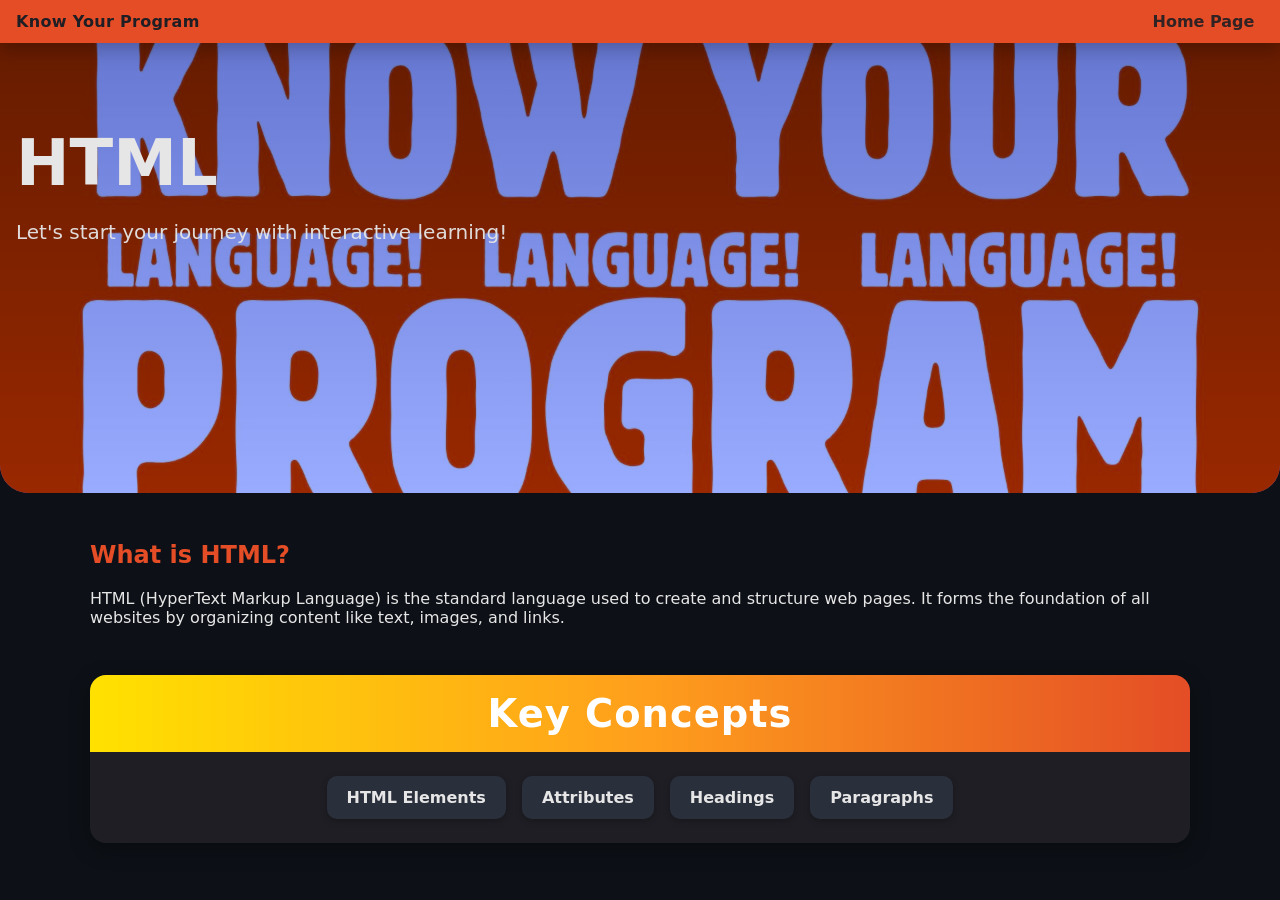
==== HTML_Lessons/html_lesson.html @ 04d82153 "Add files via upload" ====
<!doctype html>
<html lang="en">
<head>
  <meta charset="UTF-8">
  <meta name="viewport" content="width=device-width, initial-scale=1">
  <link rel="icon" type="image/x-icon" href="/static/favicon.ico">
  <link rel="stylesheet" href="html_design.css">
  <title>HTML</title>
</head>
<body>
    <div class="topbar">
  <div class="brand">Know Your Program</div>
    <nav class="nav">
      <a href="../Main_Page/Home.html">Home Page</a>
     </nav>
  </div>

    <header class="hero">
    <img src="/head-images/Londrina Shadow html.jpg" alt="Know Your Program banner art with blue tones" />
    <div class="hero-inner">
      <h1>HTML</h1>
      <p>Let's start your journey with interactive learning!</p>
    </div>
  </header>

  <main class="wrap">
    <section class="section">
      <h2>What is HTML?</h2>
      <p>HTML (HyperText Markup Language) is the standard language used to create and structure web pages. 
        It forms the foundation of all websites by organizing content like text, images, and links.</p>
    </section>

<div class="concept-box">
    <section class="title-head">
      <h3>Key Concepts</h3>
      <nav class="concept-nav">
        <ul class="concept-nav-list">
          <li>
            <a href="#" data-popover="element-pop">HTML Elements</a>
            <div id="element-pop" class="popover">
              Basic building blocks of HTML, such as `<p>`, `<h1>`, `<div>`.
            </div>
          </li>
          <li>
            <a href="#" data-popover="attr-pop">Attributes</a>
            <div id="attr-pop" class="popover">
              Extra information added to elements, like `class`, `id`, or `src`.
            </div>
          </li>
          <li>
            <a href="#" data-popover="head-pop">Headings</a>
            <div id="head-pop" class="popover">
              Used to define titles, ranging from `<h1>` (largest) to `<h6>` (smallest).
            </div>
          </li>
          <li>
            <a href="#" data-popover="para-pop">Paragraphs</a>
            <div id="para-pop" class="popover">
              Used for blocks of text, created with the `<p>` tag.
            </div>
          </li>
        </ul>
      </nav>
    </section>
  </div>

  </main>
  <script src="html_script.js"></script>
</body>
</html>
---- HTML_Lessons/html_design.css ----
:root {
  --brand: #4567FF;
  --brand-600: #314EE2;
  --brand-700: #263EC0;
  --ink: #E6E6E6;        /* light text for dark bg */
  --paper: #1E1E24;      /* form container bg */
  --soft: #2A2F3C;       /* input bg */
  --brand-html: #E44D26; /* orange accent */
}

html, body {height: 100%;}
body {
  margin: 0;
  font-family: "Poppins", system-ui, -apple-system, Segoe UI, Roboto, Arial, sans-serif;
  color: var(--ink);
  background: #0d1117; /* dark global bg */
}

/* Topbar */
.topbar {
  display: flex;
  align-items: center;
  justify-content: space-between;
  gap: 1rem;
  padding: 0.75rem 1rem;
  background: var(--brand-html); /* orange */
  color: var(--paper);
  position: sticky;
  top: 0;
  z-index: 10;
  box-shadow: 0 6px 20px rgba(0,0,0,.25);
}
.header-wrapper { position: relative; }
.brand { font-weight: 800; letter-spacing: .3px; }
.nav a {
  color: var(--paper);
  text-decoration: none;
  font-weight: 600;
  opacity: .9;
  padding: .4rem .6rem;
  border-radius: 10px;
}
.nav a:hover { background: rgba(255,255,255,.18); }

/* Hero */
header.hero {
  position: relative;
  isolation: isolate;
  min-height: 50dvh;
  display: grid;
  overflow: hidden;
  border-bottom-left-radius: 28px;
  border-bottom-right-radius: 28px;
}
header.hero > img {
  position: absolute;
  inset: 0;
  width: 100%;
  height: 100%;
  object-fit: cover;
  filter: saturate(150%) contrast(105%);
  z-index: -2;
}
header.hero::after {
  content: "";
  position: absolute;
  inset: 0;
  z-index: -1;
  background: linear-gradient(180deg, rgba(38,62,192,.70), rgba(69,103,255,.55));
  mix-blend-mode: multiply;
}
.hero-inner {
  color: var(--ink);
  padding: 5rem 1rem;
  max-width: 1100px;
}
.hero h1 {
  font-size: clamp(2.2rem, 5.2vw, 4rem);
  margin: .2rem 0 .6rem;
}
.hero p {
  font-size: clamp(1rem, 2.3vw, 1.25rem);
  opacity: .95;
}

/* Layout */
.wrap {
  max-width: 1100px;
  margin: 3rem auto;
  padding: 0 1rem;
}
.section { margin-bottom: 3rem; }
h2 { color: var(--brand-html); }

/* Concept Box */
.concept-box {
  max-width: 1100px;
  margin: 2.5rem auto;
  border-radius: 16px;
  overflow: hidden;
  background: var(--paper); /* dark box */
  box-shadow: 0 6px 20px rgba(0, 0, 0, 0.35);
}

/* Title */
.concept-box h3 {
  font-size: clamp(1.8rem, 3vw, 2.5rem);
  margin: 0;
  padding: 1rem;
  text-align: center;
  font-weight: 700;
  color: #fff;
  background: linear-gradient(90deg, #ffe100, #ff9f1c, var(--brand-html));
  letter-spacing: 1px;
}

/* Concept nav */
.concept-nav-list {
  list-style: none;
  margin: 0;
  padding: 1.5rem;
  display: flex;
  flex-wrap: wrap;
  justify-content: center;
  gap: 1rem;
  position: relative;
}

.concept-nav-list a {
  display: flex;
  align-items: center;
  gap: 0.5rem;
  font-weight: 600;
  text-decoration: none;
  color: var(--ink);
  padding: 0.75rem 1.25rem;
  border-radius: 10px;
  background: var(--soft);
  box-shadow: 0 2px 6px rgba(0,0,0,0.25);
  transition: background 0.25s ease, transform 0.2s ease, color 0.25s ease;
  font-size: 1rem;
  position: relative;
}
.concept-nav-list a:hover {
  background: var(--brand-html);
  color: #fff;
  transform: translateY(-3px);
}

/* Responsive: Stack on smaller devices */
@media (max-width: 600px) {
  .concept-nav-list {
    flex-direction: column;
    align-items: stretch;
  }
  .concept-nav-list a {
    justify-content: center;
    font-size: 1.05rem;
  }
}

/* Popover Base */
.popover {
  position: absolute;
  background: var(--paper);
  color: var(--ink);
  border-radius: 10px;
  box-shadow: 0 6px 20px rgba(0,0,0,0.45);
  padding: 1rem;
  font-size: 0.95rem;
  max-width: 250px;
  display: none;
  z-index: 100;
  animation: fadeIn 0.2s ease;
}
.popover::after {
  content: "";
  position: absolute;
  top: -8px;
  left: 20px;
  border-width: 8px;
  border-style: solid;
  border-color: transparent transparent var(--paper) transparent;
}

/* Fade animation */
@keyframes fadeIn {
  from {opacity: 0; transform: translateY(-5px);}
  to {opacity: 1; transform: translateY(0);}
}
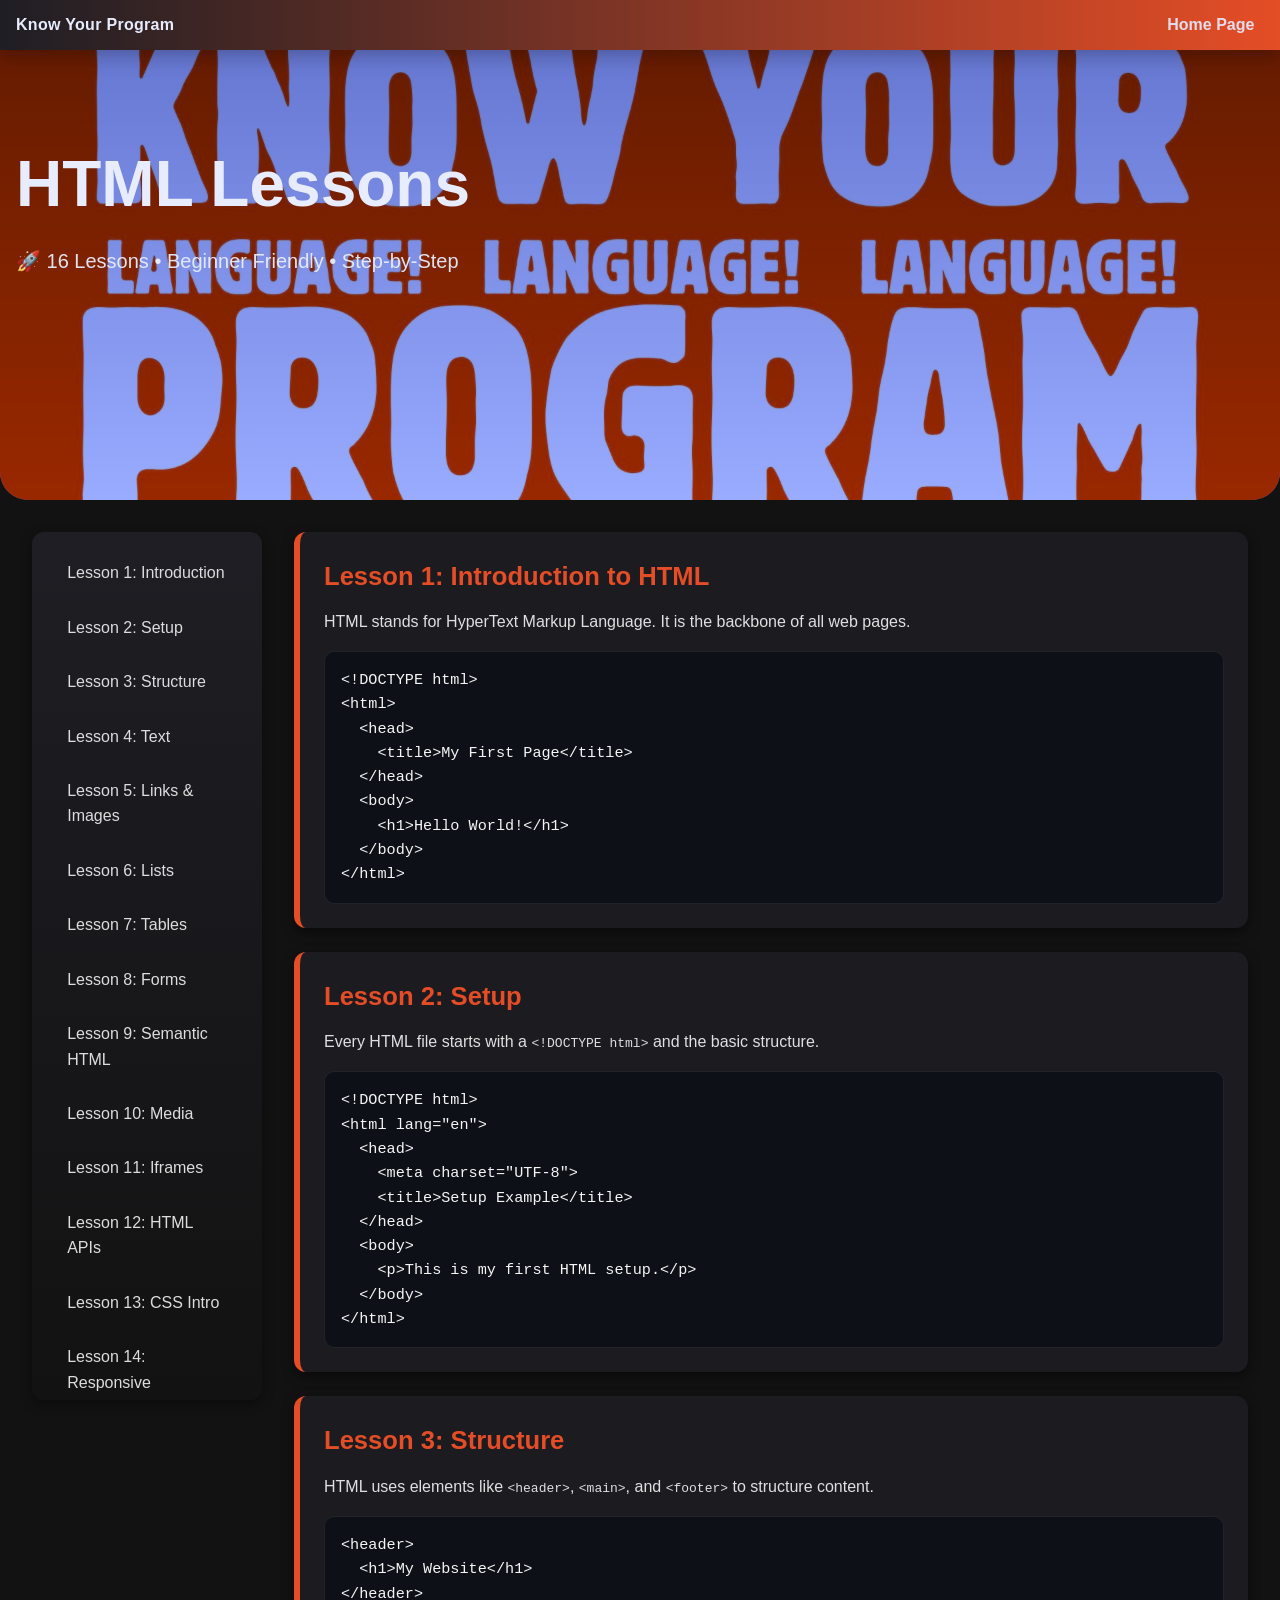
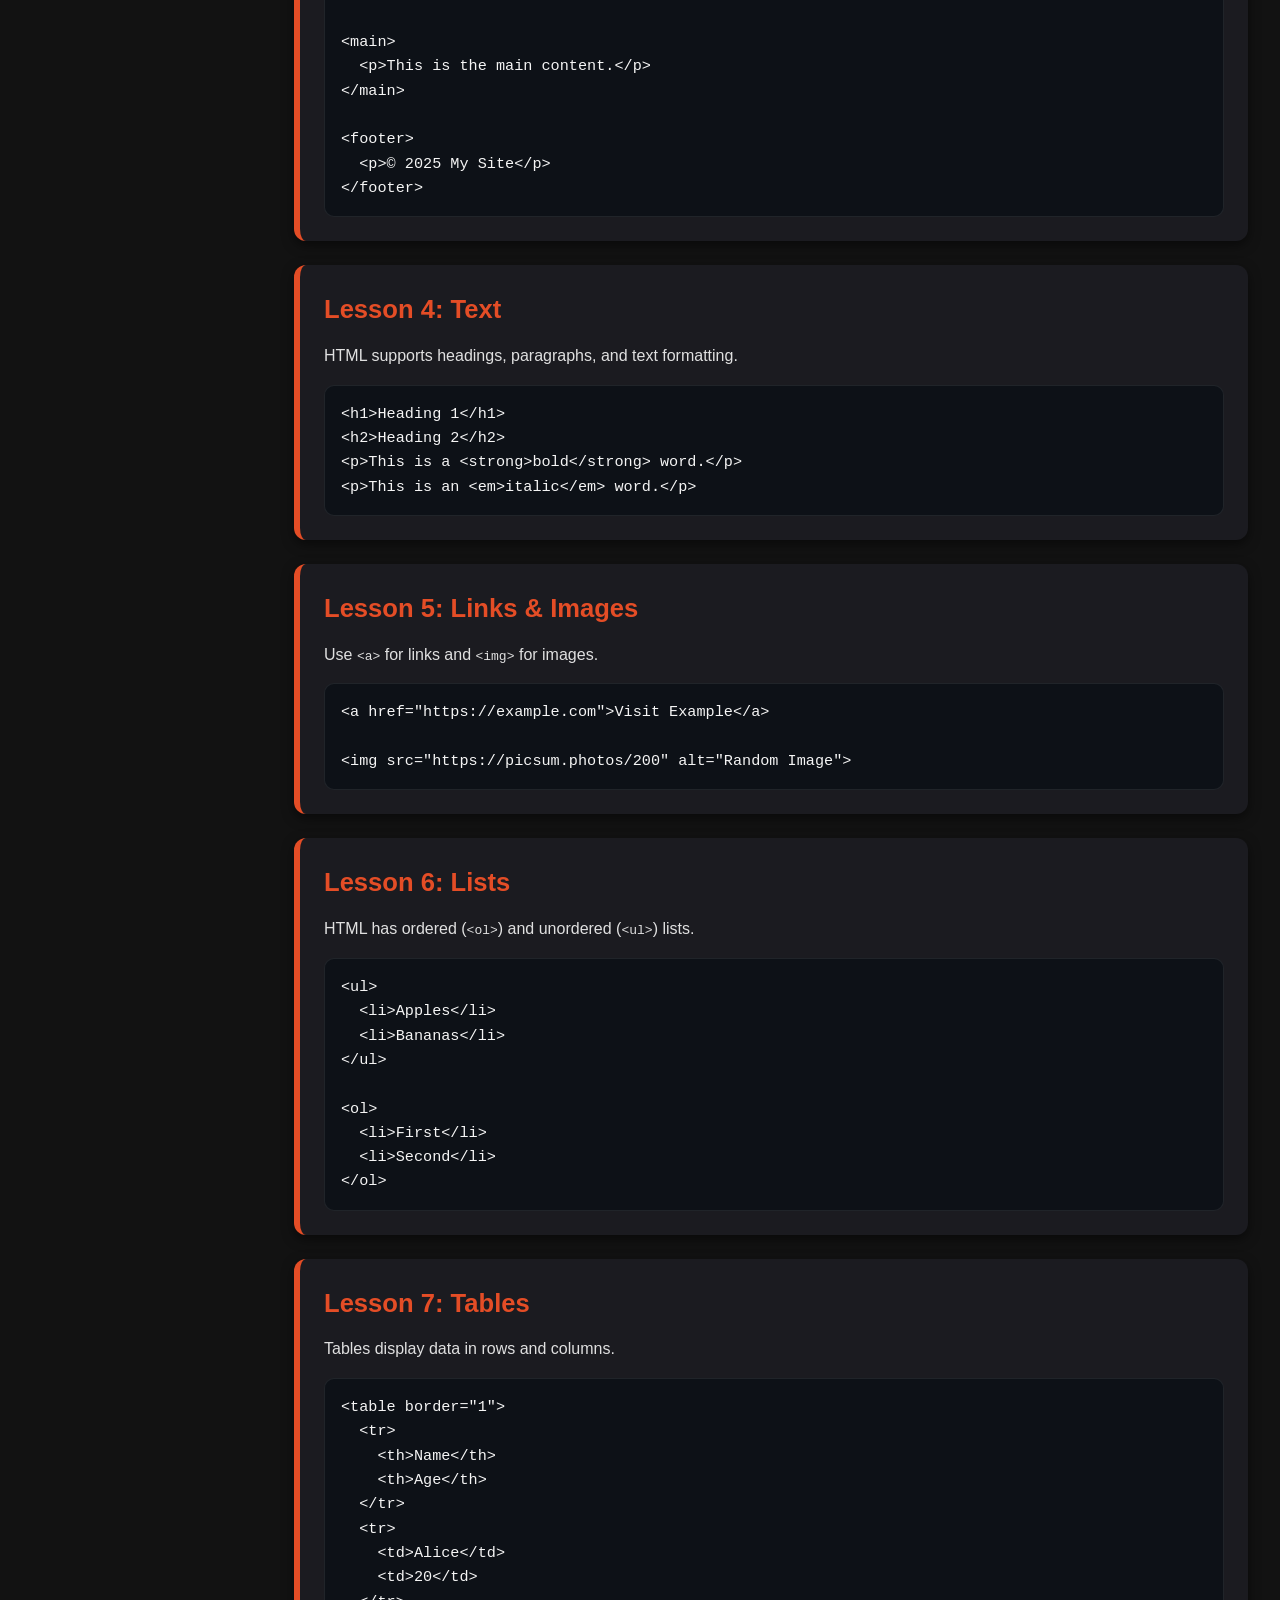
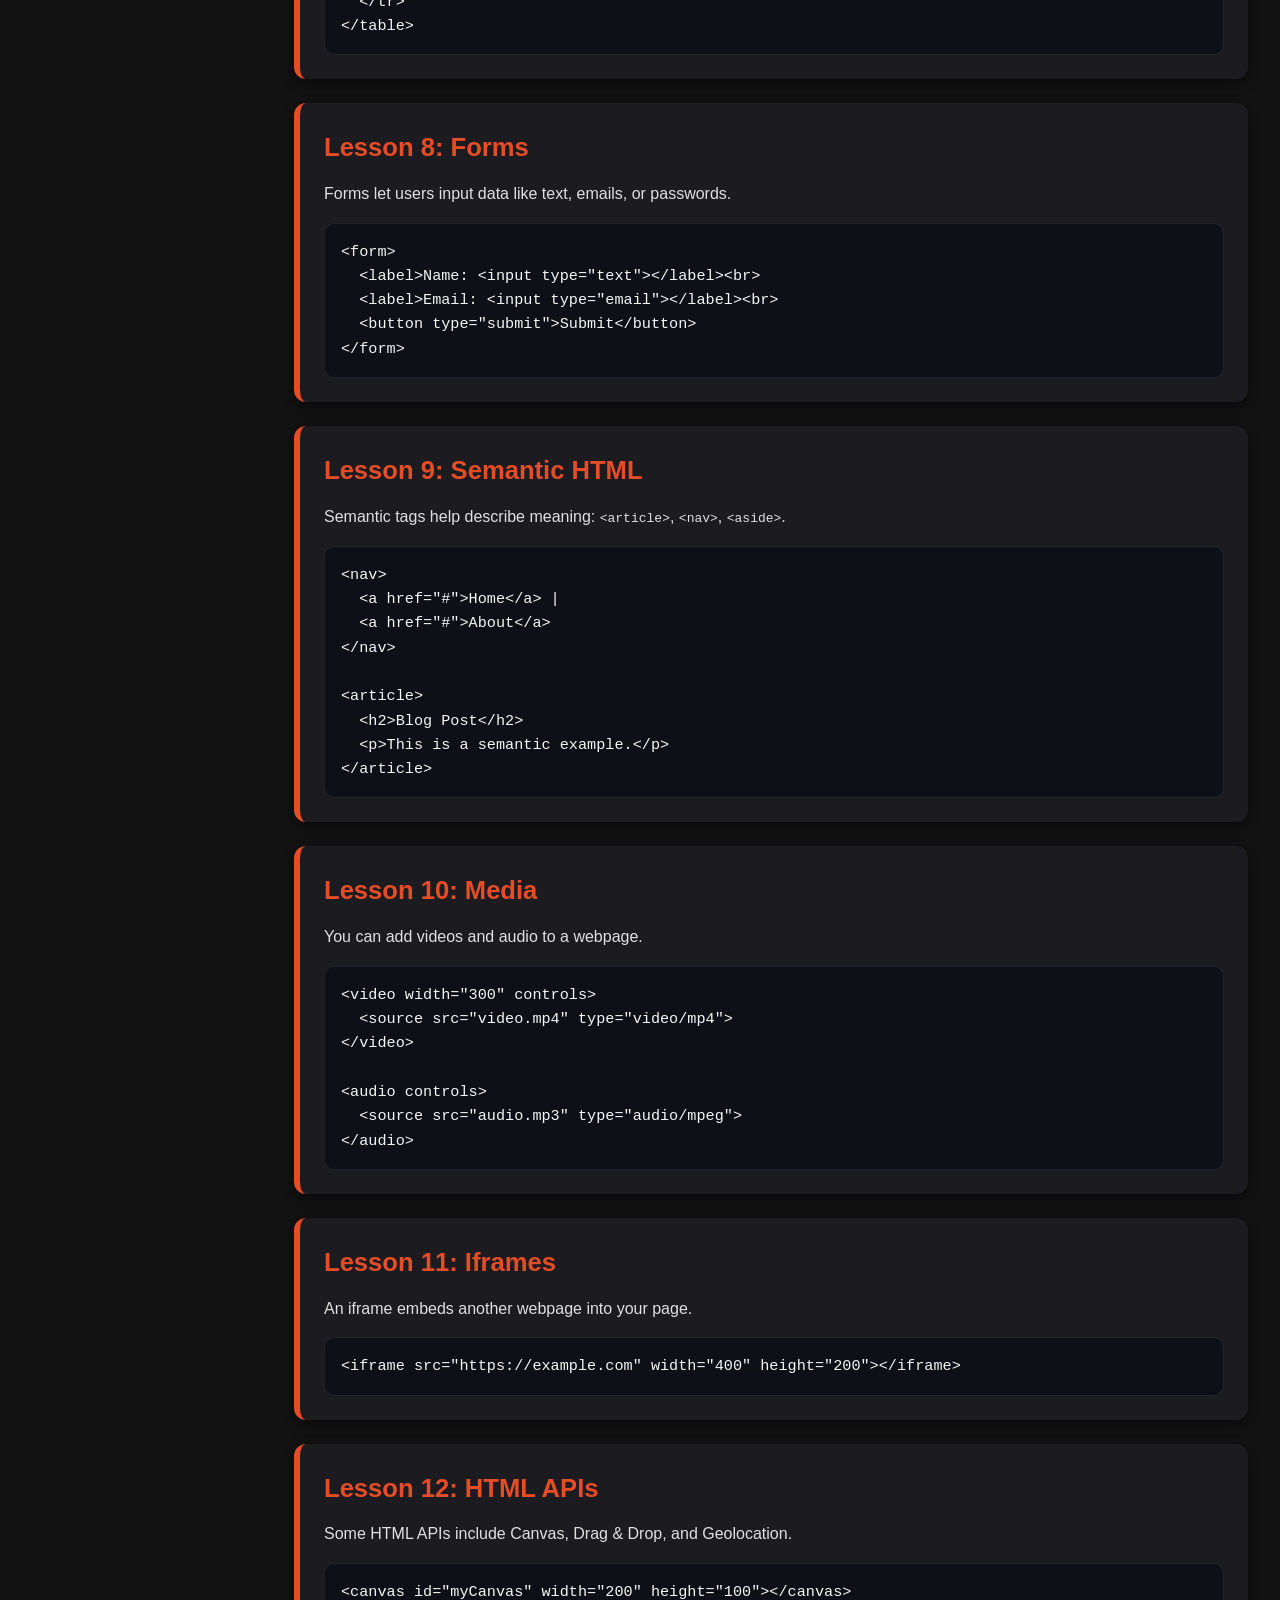
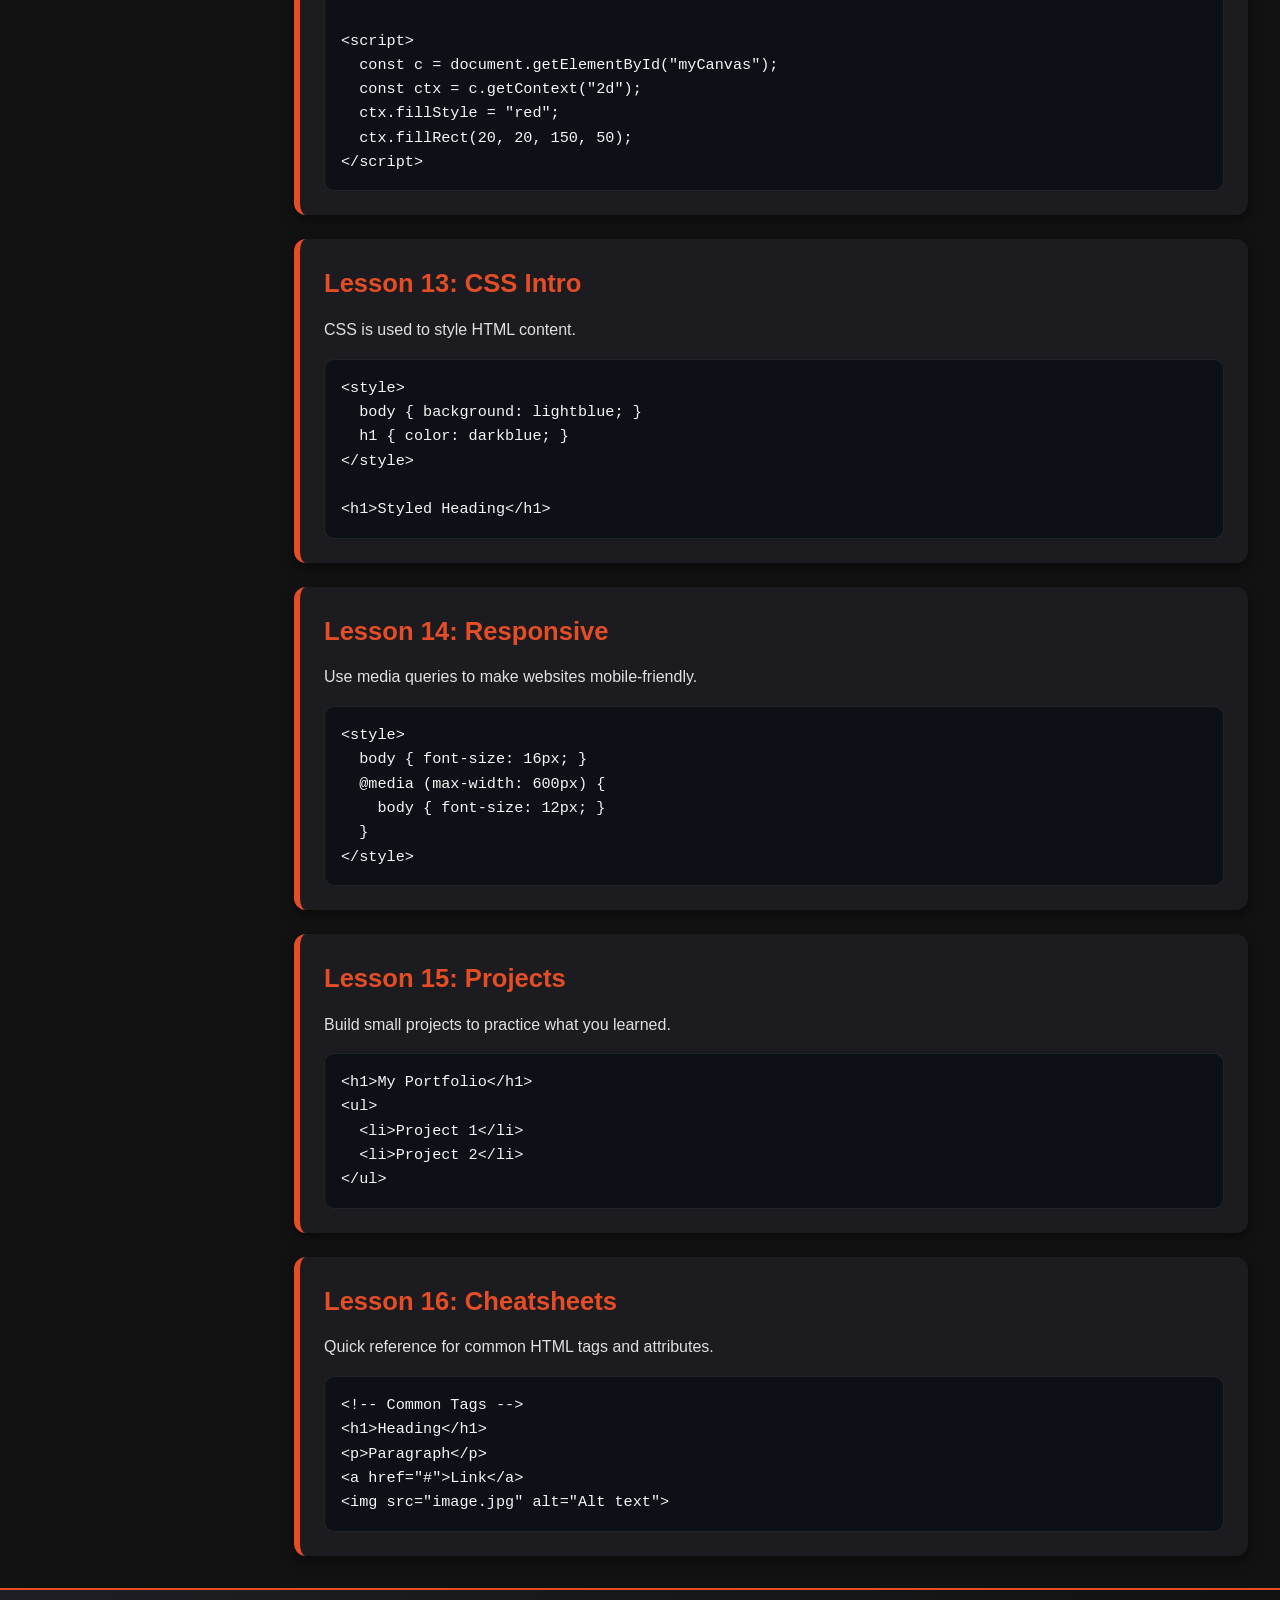
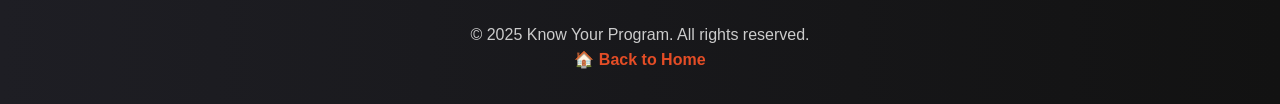
==== commit 7f8dc310: "Add files via upload" ====
--- a/HTML_Lessons/html_lesson.html
+++ b/HTML_Lessons/html_lesson.html
@@ -1,70 +1,291 @@
-<!doctype html>
+<!DOCTYPE html>
 <html lang="en">
 <head>
   <meta charset="UTF-8">
-  <meta name="viewport" content="width=device-width, initial-scale=1">
-  <link rel="icon" type="image/x-icon" href="/static/favicon.ico">
+  <meta name="viewport" content="width=device-width, initial-scale=1.0">
+  <title>HTML Lessons</title>
   <link rel="stylesheet" href="html_design.css">
-  <title>HTML</title>
 </head>
 <body>
-    <div class="topbar">
+
+  <!-- Topbar -->
+<div class="topbar">
   <div class="brand">Know Your Program</div>
-    <nav class="nav">
-      <a href="../Main_Page/Home.html">Home Page</a>
-     </nav>
+  <nav class="nav">
+    <a href="../Main_Page/Home.html">Home Page</a>
+  </nav>
+</div>
+
+<!-- Hero Section -->
+<header class="hero">
+  <img src="/head-images/Londrina Shadow html.jpg" alt="Know Your Program banner art" />
+  <div class="hero-inner">
+    <h1>HTML Lessons</h1>
+    <p>🚀 16 Lessons • Beginner Friendly • Step-by-Step</p>
   </div>
-
-    <header class="hero">
-    <img src="/head-images/Londrina Shadow html.jpg" alt="Know Your Program banner art with blue tones" />
-    <div class="hero-inner">
-      <h1>HTML</h1>
-      <p>Let's start your journey with interactive learning!</p>
-    </div>
-  </header>
-
-  <main class="wrap">
-    <section class="section">
-      <h2>What is HTML?</h2>
-      <p>HTML (HyperText Markup Language) is the standard language used to create and structure web pages. 
-        It forms the foundation of all websites by organizing content like text, images, and links.</p>
-    </section>
-
-<div class="concept-box">
-    <section class="title-head">
-      <h3>Key Concepts</h3>
-      <nav class="concept-nav">
-        <ul class="concept-nav-list">
-          <li>
-            <a href="#" data-popover="element-pop">HTML Elements</a>
-            <div id="element-pop" class="popover">
-              Basic building blocks of HTML, such as `<p>`, `<h1>`, `<div>`.
-            </div>
-          </li>
-          <li>
-            <a href="#" data-popover="attr-pop">Attributes</a>
-            <div id="attr-pop" class="popover">
-              Extra information added to elements, like `class`, `id`, or `src`.
-            </div>
-          </li>
-          <li>
-            <a href="#" data-popover="head-pop">Headings</a>
-            <div id="head-pop" class="popover">
-              Used to define titles, ranging from `<h1>` (largest) to `<h6>` (smallest).
-            </div>
-          </li>
-          <li>
-            <a href="#" data-popover="para-pop">Paragraphs</a>
-            <div id="para-pop" class="popover">
-              Used for blocks of text, created with the `<p>` tag.
-            </div>
-          </li>
-        </ul>
-      </nav>
-    </section>
+</header>
+
+
+  <!-- ✅ Content -->
+  <div class="container">
+    
+    <!-- Sidebar -->
+    <aside class="sidebar">
+      <ul>
+        <li><a href="#lesson1">Lesson 1: Introduction</a></li>
+        <li><a href="#lesson2">Lesson 2: Setup</a></li>
+        <li><a href="#lesson3">Lesson 3: Structure</a></li>
+        <li><a href="#lesson4">Lesson 4: Text</a></li>
+        <li><a href="#lesson5">Lesson 5: Links & Images</a></li>
+        <li><a href="#lesson6">Lesson 6: Lists</a></li>
+        <li><a href="#lesson7">Lesson 7: Tables</a></li>
+        <li><a href="#lesson8">Lesson 8: Forms</a></li>
+        <li><a href="#lesson9">Lesson 9: Semantic HTML</a></li>
+        <li><a href="#lesson10">Lesson 10: Media</a></li>
+        <li><a href="#lesson11">Lesson 11: Iframes</a></li>
+        <li><a href="#lesson12">Lesson 12: HTML APIs</a></li>
+        <li><a href="#lesson13">Lesson 13: CSS Intro</a></li>
+        <li><a href="#lesson14">Lesson 14: Responsive</a></li>
+        <li><a href="#lesson15">Lesson 15: Projects</a></li>
+        <li><a href="#lesson16">Lesson 16: Cheatsheets</a></li>
+      </ul>
+    </aside>
+
+    <!-- Lessons -->
+    <main class="lessons">
+
+      <!-- Lesson 1 -->
+      <section class="lesson" id="lesson1">
+        <h2>Lesson 1: Introduction to HTML</h2>
+        <p>HTML stands for HyperText Markup Language. It is the backbone of all web pages.</p>
+<pre><code>&lt;!DOCTYPE html&gt;
+&lt;html&gt;
+  &lt;head&gt;
+    &lt;title&gt;My First Page&lt;/title&gt;
+  &lt;/head&gt;
+  &lt;body&gt;
+    &lt;h1&gt;Hello World!&lt;/h1&gt;
+  &lt;/body&gt;
+&lt;/html&gt;
+</code></pre>
+      </section>
+
+      <!-- Lesson 2 -->
+      <section class="lesson" id="lesson2">
+        <h2>Lesson 2: Setup</h2>
+        <p>Every HTML file starts with a <code>&lt;!DOCTYPE html&gt;</code> and the basic structure.</p>
+<pre><code>&lt;!DOCTYPE html&gt;
+&lt;html lang="en"&gt;
+  &lt;head&gt;
+    &lt;meta charset="UTF-8"&gt;
+    &lt;title&gt;Setup Example&lt;/title&gt;
+  &lt;/head&gt;
+  &lt;body&gt;
+    &lt;p&gt;This is my first HTML setup.&lt;/p&gt;
+  &lt;/body&gt;
+&lt;/html&gt;
+</code></pre>
+      </section>
+
+      <!-- Lesson 3 -->
+      <section class="lesson" id="lesson3">
+        <h2>Lesson 3: Structure</h2>
+        <p>HTML uses elements like <code>&lt;header&gt;</code>, <code>&lt;main&gt;</code>, and <code>&lt;footer&gt;</code> to structure content.</p>
+<pre><code>&lt;header&gt;
+  &lt;h1&gt;My Website&lt;/h1&gt;
+&lt;/header&gt;
+
+&lt;main&gt;
+  &lt;p&gt;This is the main content.&lt;/p&gt;
+&lt;/main&gt;
+
+&lt;footer&gt;
+  &lt;p&gt;© 2025 My Site&lt;/p&gt;
+&lt;/footer&gt;
+</code></pre>
+      </section>
+
+      <!-- Lesson 4 -->
+      <section class="lesson" id="lesson4">
+        <h2>Lesson 4: Text</h2>
+        <p>HTML supports headings, paragraphs, and text formatting.</p>
+<pre><code>&lt;h1&gt;Heading 1&lt;/h1&gt;
+&lt;h2&gt;Heading 2&lt;/h2&gt;
+&lt;p&gt;This is a &lt;strong&gt;bold&lt;/strong&gt; word.&lt;/p&gt;
+&lt;p&gt;This is an &lt;em&gt;italic&lt;/em&gt; word.&lt;/p&gt;
+</code></pre>
+      </section>
+
+      <!-- Lesson 5 -->
+      <section class="lesson" id="lesson5">
+        <h2>Lesson 5: Links & Images</h2>
+        <p>Use <code>&lt;a&gt;</code> for links and <code>&lt;img&gt;</code> for images.</p>
+<pre><code>&lt;a href="https://example.com"&gt;Visit Example&lt;/a&gt;
+
+&lt;img src="https://picsum.photos/200" alt="Random Image"&gt;
+</code></pre>
+      </section>
+
+      <!-- Lesson 6 -->
+      <section class="lesson" id="lesson6">
+        <h2>Lesson 6: Lists</h2>
+        <p>HTML has ordered (<code>&lt;ol&gt;</code>) and unordered (<code>&lt;ul&gt;</code>) lists.</p>
+<pre><code>&lt;ul&gt;
+  &lt;li&gt;Apples&lt;/li&gt;
+  &lt;li&gt;Bananas&lt;/li&gt;
+&lt;/ul&gt;
+
+&lt;ol&gt;
+  &lt;li&gt;First&lt;/li&gt;
+  &lt;li&gt;Second&lt;/li&gt;
+&lt;/ol&gt;
+</code></pre>
+      </section>
+
+      <!-- Lesson 7 -->
+      <section class="lesson" id="lesson7">
+        <h2>Lesson 7: Tables</h2>
+        <p>Tables display data in rows and columns.</p>
+<pre><code>&lt;table border="1"&gt;
+  &lt;tr&gt;
+    &lt;th&gt;Name&lt;/th&gt;
+    &lt;th&gt;Age&lt;/th&gt;
+  &lt;/tr&gt;
+  &lt;tr&gt;
+    &lt;td&gt;Alice&lt;/td&gt;
+    &lt;td&gt;20&lt;/td&gt;
+  &lt;/tr&gt;
+&lt;/table&gt;
+</code></pre>
+      </section>
+
+      <!-- Lesson 8 -->
+      <section class="lesson" id="lesson8">
+        <h2>Lesson 8: Forms</h2>
+        <p>Forms let users input data like text, emails, or passwords.</p>
+<pre><code>&lt;form&gt;
+  &lt;label&gt;Name: &lt;input type="text"&gt;&lt;/label&gt;&lt;br&gt;
+  &lt;label&gt;Email: &lt;input type="email"&gt;&lt;/label&gt;&lt;br&gt;
+  &lt;button type="submit"&gt;Submit&lt;/button&gt;
+&lt;/form&gt;
+</code></pre>
+      </section>
+
+      <!-- Lesson 9 -->
+      <section class="lesson" id="lesson9">
+        <h2>Lesson 9: Semantic HTML</h2>
+        <p>Semantic tags help describe meaning: <code>&lt;article&gt;</code>, <code>&lt;nav&gt;</code>, <code>&lt;aside&gt;</code>.</p>
+<pre><code>&lt;nav&gt;
+  &lt;a href="#"&gt;Home&lt;/a&gt; |
+  &lt;a href="#"&gt;About&lt;/a&gt;
+&lt;/nav&gt;
+
+&lt;article&gt;
+  &lt;h2&gt;Blog Post&lt;/h2&gt;
+  &lt;p&gt;This is a semantic example.&lt;/p&gt;
+&lt;/article&gt;
+</code></pre>
+      </section>
+
+      <!-- Lesson 10 -->
+      <section class="lesson" id="lesson10">
+        <h2>Lesson 10: Media</h2>
+        <p>You can add videos and audio to a webpage.</p>
+<pre><code>&lt;video width="300" controls&gt;
+  &lt;source src="video.mp4" type="video/mp4"&gt;
+&lt;/video&gt;
+
+&lt;audio controls&gt;
+  &lt;source src="audio.mp3" type="audio/mpeg"&gt;
+&lt;/audio&gt;
+</code></pre>
+      </section>
+
+      <!-- Lesson 11 -->
+      <section class="lesson" id="lesson11">
+        <h2>Lesson 11: Iframes</h2>
+        <p>An iframe embeds another webpage into your page.</p>
+<pre><code>&lt;iframe src="https://example.com" width="400" height="200"&gt;&lt;/iframe&gt;
+</code></pre>
+      </section>
+
+      <!-- Lesson 12 -->
+      <section class="lesson" id="lesson12">
+        <h2>Lesson 12: HTML APIs</h2>
+        <p>Some HTML APIs include Canvas, Drag & Drop, and Geolocation.</p>
+<pre><code>&lt;canvas id="myCanvas" width="200" height="100"&gt;&lt;/canvas&gt;
+
+&lt;script&gt;
+  const c = document.getElementById("myCanvas");
+  const ctx = c.getContext("2d");
+  ctx.fillStyle = "red";
+  ctx.fillRect(20, 20, 150, 50);
+&lt;/script&gt;
+</code></pre>
+      </section>
+
+      <!-- Lesson 13 -->
+      <section class="lesson" id="lesson13">
+        <h2>Lesson 13: CSS Intro</h2>
+        <p>CSS is used to style HTML content.</p>
+<pre><code>&lt;style&gt;
+  body { background: lightblue; }
+  h1 { color: darkblue; }
+&lt;/style&gt;
+
+&lt;h1&gt;Styled Heading&lt;/h1&gt;
+</code></pre>
+      </section>
+
+      <!-- Lesson 14 -->
+      <section class="lesson" id="lesson14">
+        <h2>Lesson 14: Responsive</h2>
+        <p>Use media queries to make websites mobile-friendly.</p>
+<pre><code>&lt;style&gt;
+  body { font-size: 16px; }
+  @media (max-width: 600px) {
+    body { font-size: 12px; }
+  }
+&lt;/style&gt;
+</code></pre>
+      </section>
+
+      <!-- Lesson 15 -->
+      <section class="lesson" id="lesson15">
+        <h2>Lesson 15: Projects</h2>
+        <p>Build small projects to practice what you learned.</p>
+<pre><code>&lt;h1&gt;My Portfolio&lt;/h1&gt;
+&lt;ul&gt;
+  &lt;li&gt;Project 1&lt;/li&gt;
+  &lt;li&gt;Project 2&lt;/li&gt;
+&lt;/ul&gt;
+</code></pre>
+      </section>
+
+      <!-- Lesson 16 -->
+      <section class="lesson" id="lesson16">
+        <h2>Lesson 16: Cheatsheets</h2>
+        <p>Quick reference for common HTML tags and attributes.</p>
+<pre><code>&lt;!-- Common Tags --&gt;
+&lt;h1&gt;Heading&lt;/h1&gt;
+&lt;p&gt;Paragraph&lt;/p&gt;
+&lt;a href="#"&gt;Link&lt;/a&gt;
+&lt;img src="image.jpg" alt="Alt text"&gt;
+</code></pre>
+      </section>
+
+    </main>
   </div>
-
-  </main>
+  
+  <!-- Footer -->
+  <footer class="footer">
+    <p>© 2025 Know Your Program. All rights reserved.</p>
+    <p><a href="../Main_Page/Home.html">🏠 Back to Home</a></p>
+  </footer>
+
+  <!-- Back to Top Button -->
+<button id="backToTop" class="back-to-top">↑</button>
+
   <script src="html_script.js"></script>
 </body>
-</html>+</html>
--- a/HTML_Lessons/html_design.css
+++ b/HTML_Lessons/html_design.css
@@ -1,190 +1,310 @@
+/* 🌙 Global Reset & Base */
+* {
+  margin: 0;
+  padding: 0;
+  box-sizing: border-box;
+}
+
 :root {
-  --brand: #4567FF;
-  --brand-600: #314EE2;
-  --brand-700: #263EC0;
-  --ink: #E6E6E6;        /* light text for dark bg */
-  --paper: #1E1E24;      /* form container bg */
-  --soft: #2A2F3C;       /* input bg */
-  --brand-html: #E44D26; /* orange accent */
-}
-
-html, body {height: 100%;}
+  --brand: #314EE2;        /* main blue */
+  --brand-600: #4567FF;    /* lighter accent blue */
+  --brand-700: #263EC0;    /* deeper blue */
+  --brand-html: #E44D26;   /* HTML orange */
+  --ink: #E7ECFF;          /* light ink for dark bg */
+}
+
 body {
-  margin: 0;
-  font-family: "Poppins", system-ui, -apple-system, Segoe UI, Roboto, Arial, sans-serif;
-  color: var(--ink);
-  background: #0d1117; /* dark global bg */
+  font-family: "Segoe UI", Arial, sans-serif;
+  background: #121212;
+  color: #e0e0e0;
+  line-height: 1.6;
 }
 
 /* Topbar */
-.topbar {
+.topbar { 
+  display: flex; 
+  align-items: center; 
+  justify-content: space-between; 
+  gap: 1rem; 
+  padding: 0.75rem 1rem; 
+  background: linear-gradient(90deg, #1E1E24, #E44D26); 
+  color: var(--ink); 
+  position: sticky; 
+  top: 0; 
+  z-index: 10; 
+  box-shadow: 0 6px 20px rgba(0,0,0,.25); 
+}
+
+.brand { 
+  font-weight: 800; 
+  letter-spacing: .3px; 
+}
+
+.nav a { 
+  color: var(--ink); 
+  text-decoration: none; 
+  font-weight: 600; 
+  opacity: .9; 
+  padding: .4rem .6rem; 
+  border-radius: 10px; 
+}
+
+.nav a:hover { 
+  background: rgba(255,255,255,.18); 
+}
+
+/* Hero */
+header.hero { 
+  position: relative; 
+  isolation: isolate; 
+  min-height: 50dvh; 
+  display: grid; 
+  overflow: hidden; 
+  border-bottom-left-radius: 28px; 
+  border-bottom-right-radius: 28px; 
+}
+
+header.hero > img { 
+  position: absolute; 
+  inset: 0; 
+  width: 100%; 
+  height: 100%; 
+  object-fit: cover; 
+  filter: saturate(150%) contrast(105%); 
+  z-index: -2; 
+}
+
+header.hero::after { 
+  content: ""; 
+  position: absolute; 
+  inset: 0; 
+  z-index: -1; 
+  background: linear-gradient(180deg, rgba(38,62,192,.70), rgba(69,103,255,.55)); 
+  mix-blend-mode: multiply; 
+}
+
+.hero-inner { 
+  color: var(--ink); 
+  padding: 5rem 1rem; 
+  max-width: 1100px; 
+}
+
+.hero h1 { 
+  font-size: clamp(2.2rem, 5.2vw, 4rem); 
+  margin: .2rem 0 .6rem; 
+}
+
+.hero p { 
+  font-size: clamp(1rem, 2.3vw, 1.25rem); 
+  opacity: .95; 
+}
+
+
+/* ✅ Container */
+.container {
   display: flex;
-  align-items: center;
-  justify-content: space-between;
-  gap: 1rem;
-  padding: 0.75rem 1rem;
-  background: var(--brand-html); /* orange */
-  color: var(--paper);
+  margin: 2rem;
+  gap: 2rem;
+}
+
+/* ✅ Sidebar */
+.sidebar {
+  width: 230px;
+  background: linear-gradient(180deg, #1E1E24, #121212);
+  padding: 1.2rem;
+  border-radius: 12px;
+  box-shadow: 0 4px 12px rgba(0,0,0,.4);
   position: sticky;
+  top: 1rem;             /* sticks after 1rem from top */
+  align-self: flex-start;
+  max-height: calc(100vh - 2rem); 
+  overflow-y: auto; 
+}
+.sidebar ul {
+  list-style: none;
+}
+.sidebar li {
+  margin-bottom: .6rem;
+}
+.sidebar a {
+  display: block;
+  padding: .6rem 1rem;
+  border-radius: 8px;
+  text-decoration: none;
+  color: #ddd;
+  font-weight: 500;
+  transition: all .3s ease;
+}
+.sidebar a:hover {
+  background: var(--brand-html);
+  color: white;
+  transform: translateX(5px);
+}
+
+/* ✅ Lessons Section */
+.lessons {
+  flex: 1;
+  display: flex;
+  flex-direction: column;
+  gap: 1.5rem;
+}
+.lesson {
+  background: #1b1b20;
+  border-radius: 12px;
+  padding: 1.5rem;
+  border-left: 6px solid var(--brand-html);
+  box-shadow: 0 4px 12px rgba(0,0,0,.5);
+  transition: transform .25s ease, box-shadow .3s ease;
+}
+.lesson:hover {
+  transform: translateY(-5px);
+  box-shadow: 0 10px 24px rgba(0,0,0,.6);
+}
+.lesson h2 {
+  font-size: 1.6rem;
+  font-weight: 700;
+  color: var(--brand-html);
+  margin-bottom: .8rem;
+}
+.lesson p {
+  margin-bottom: 1rem;
+}
+
+/* ✅ Code Blocks */
+pre {
+  background: #0d1117;
+  padding: 1rem;
+  border-radius: 10px;
+  overflow-x: auto;
+  border: 1px solid rgba(255,255,255,.08);
+}
+pre code {
+  font-family: "Fira Code", monospace;
+  font-size: .95rem;
+  color: #f5f5f5;
+}
+pre code .tag { color: #e44d26; }
+pre code .attr { color: #ffcc00; }
+pre code .val { color: #4fc3f7; }
+
+
+/* Global Scrollbar */
+::-webkit-scrollbar {
+  width: 12px;                /* a bit thicker for main scroll */
+}
+
+::-webkit-scrollbar-track {
+  background: #1a1a1a;         /* dark background */
+  border-radius: 10px;
+}
+
+::-webkit-scrollbar-thumb {
+  background: linear-gradient(180deg, #444, #222); /* subtle depth */
+  border-radius: 10px;
+  border: 2px solid #1a1a1a;
+  transition: all 0.3s ease;
+}
+
+::-webkit-scrollbar-thumb:hover {
+  background: #e44d26;         /* HTML orange on hover */
+}
+
+/* Firefox fallback */
+* {
+  scrollbar-width: thin;
+  scrollbar-color: #444 #1a1a1a;
+}
+
+/* Sidebar-specific scrollbar */
+.sidebar::-webkit-scrollbar {
+  width: 8px;                  /* thinner sidebar scroll */
+}
+
+.sidebar::-webkit-scrollbar-track {
+  background: #121212; 
+}
+
+.sidebar::-webkit-scrollbar-thumb {
+  background: #555;
+  border-radius: 8px;
+  transition: background 0.3s ease;
+}
+
+.sidebar::-webkit-scrollbar-thumb:hover {
+  background: #e44d26;
+}
+
+/* Keep your existing CSS – here are the additions */
+
+/* Progress Bar */
+.progress-bar {
+  position: fixed;
   top: 0;
-  z-index: 10;
-  box-shadow: 0 6px 20px rgba(0,0,0,.25);
-}
-.header-wrapper { position: relative; }
-.brand { font-weight: 800; letter-spacing: .3px; }
-.nav a {
-  color: var(--paper);
+  left: 0;
+  height: 4px;
+  background: var(--brand-html);
+  width: 0%;
+  z-index: 9999;
+}
+
+/* Badge for lesson numbers */
+.badge {
+  display: inline-block;
+  background: var(--brand-html);
+  color: white;
+  font-weight: bold;
+  padding: .2rem .6rem;
+  border-radius: 50%;
+  margin-right: .5rem;
+}
+
+/* Footer */
+.footer {
+  text-align: center;
+  padding: 2rem 1rem;
+  margin-top: 2rem;
+  background: linear-gradient(90deg, #1E1E24, #121212);
+  border-top: 2px solid var(--brand-html);
+  color: #ccc;
+}
+.footer a {
+  color: var(--brand-html);
   text-decoration: none;
   font-weight: 600;
-  opacity: .9;
-  padding: .4rem .6rem;
-  border-radius: 10px;
-}
-.nav a:hover { background: rgba(255,255,255,.18); }
-
-/* Hero */
-header.hero {
-  position: relative;
-  isolation: isolate;
-  min-height: 50dvh;
-  display: grid;
-  overflow: hidden;
-  border-bottom-left-radius: 28px;
-  border-bottom-right-radius: 28px;
-}
-header.hero > img {
-  position: absolute;
-  inset: 0;
-  width: 100%;
-  height: 100%;
-  object-fit: cover;
-  filter: saturate(150%) contrast(105%);
-  z-index: -2;
-}
-header.hero::after {
-  content: "";
-  position: absolute;
-  inset: 0;
-  z-index: -1;
-  background: linear-gradient(180deg, rgba(38,62,192,.70), rgba(69,103,255,.55));
-  mix-blend-mode: multiply;
-}
-.hero-inner {
-  color: var(--ink);
-  padding: 5rem 1rem;
-  max-width: 1100px;
-}
-.hero h1 {
-  font-size: clamp(2.2rem, 5.2vw, 4rem);
-  margin: .2rem 0 .6rem;
-}
-.hero p {
-  font-size: clamp(1rem, 2.3vw, 1.25rem);
-  opacity: .95;
-}
-
-/* Layout */
-.wrap {
-  max-width: 1100px;
-  margin: 3rem auto;
-  padding: 0 1rem;
-}
-.section { margin-bottom: 3rem; }
-h2 { color: var(--brand-html); }
-
-/* Concept Box */
-.concept-box {
-  max-width: 1100px;
-  margin: 2.5rem auto;
-  border-radius: 16px;
-  overflow: hidden;
-  background: var(--paper); /* dark box */
-  box-shadow: 0 6px 20px rgba(0, 0, 0, 0.35);
-}
-
-/* Title */
-.concept-box h3 {
-  font-size: clamp(1.8rem, 3vw, 2.5rem);
-  margin: 0;
-  padding: 1rem;
-  text-align: center;
-  font-weight: 700;
-  color: #fff;
-  background: linear-gradient(90deg, #ffe100, #ff9f1c, var(--brand-html));
-  letter-spacing: 1px;
-}
-
-/* Concept nav */
-.concept-nav-list {
-  list-style: none;
-  margin: 0;
-  padding: 1.5rem;
-  display: flex;
-  flex-wrap: wrap;
-  justify-content: center;
-  gap: 1rem;
-  position: relative;
-}
-
-.concept-nav-list a {
-  display: flex;
-  align-items: center;
-  gap: 0.5rem;
-  font-weight: 600;
-  text-decoration: none;
-  color: var(--ink);
-  padding: 0.75rem 1.25rem;
-  border-radius: 10px;
-  background: var(--soft);
-  box-shadow: 0 2px 6px rgba(0,0,0,0.25);
-  transition: background 0.25s ease, transform 0.2s ease, color 0.25s ease;
-  font-size: 1rem;
-  position: relative;
-}
-.concept-nav-list a:hover {
+}
+.footer a:hover {
+  text-decoration: underline;
+}
+
+#backToTop {
+  position: fixed;
+  bottom: 20px;
+  right: 20px;
   background: var(--brand-html);
-  color: #fff;
-  transform: translateY(-3px);
-}
-
-/* Responsive: Stack on smaller devices */
-@media (max-width: 600px) {
-  .concept-nav-list {
+  color: white;
+  border: none;
+  padding: 0.7rem 1rem;
+  border-radius: 50%;
+  font-size: 1.2rem;
+  cursor: pointer;
+  display: none; /* hidden until scroll */
+  box-shadow: 0 4px 10px rgba(0,0,0,.3);
+  transition: background 0.3s ease;
+  z-index: 1000;
+}
+
+#backToTop:hover {
+  background: var(--brand-600);
+}
+
+
+
+/* ✅ Responsive */
+@media (max-width: 900px) {
+  .container {
     flex-direction: column;
-    align-items: stretch;
   }
-  .concept-nav-list a {
-    justify-content: center;
-    font-size: 1.05rem;
+  .sidebar {
+    width: 100%;
   }
 }
-
-/* Popover Base */
-.popover {
-  position: absolute;
-  background: var(--paper);
-  color: var(--ink);
-  border-radius: 10px;
-  box-shadow: 0 6px 20px rgba(0,0,0,0.45);
-  padding: 1rem;
-  font-size: 0.95rem;
-  max-width: 250px;
-  display: none;
-  z-index: 100;
-  animation: fadeIn 0.2s ease;
-}
-.popover::after {
-  content: "";
-  position: absolute;
-  top: -8px;
-  left: 20px;
-  border-width: 8px;
-  border-style: solid;
-  border-color: transparent transparent var(--paper) transparent;
-}
-
-/* Fade animation */
-@keyframes fadeIn {
-  from {opacity: 0; transform: translateY(-5px);}
-  to {opacity: 1; transform: translateY(0);}
-}
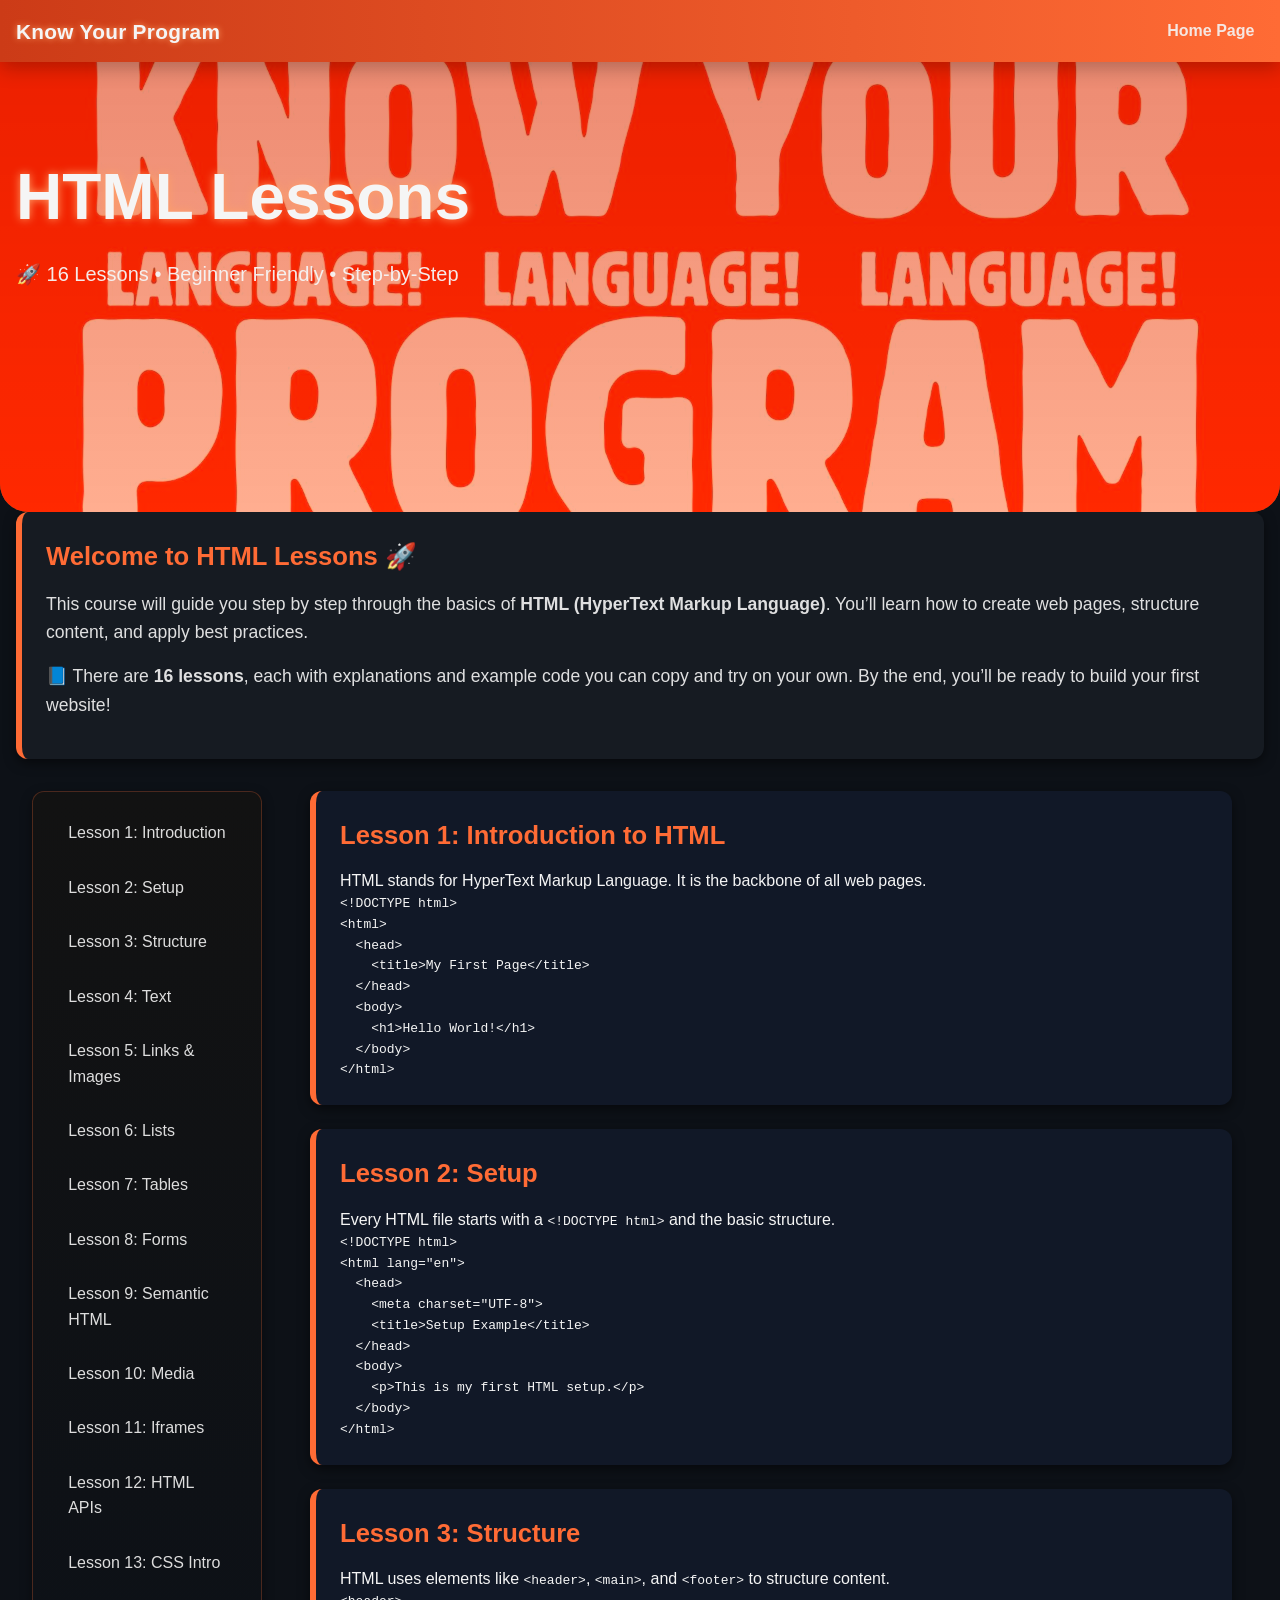
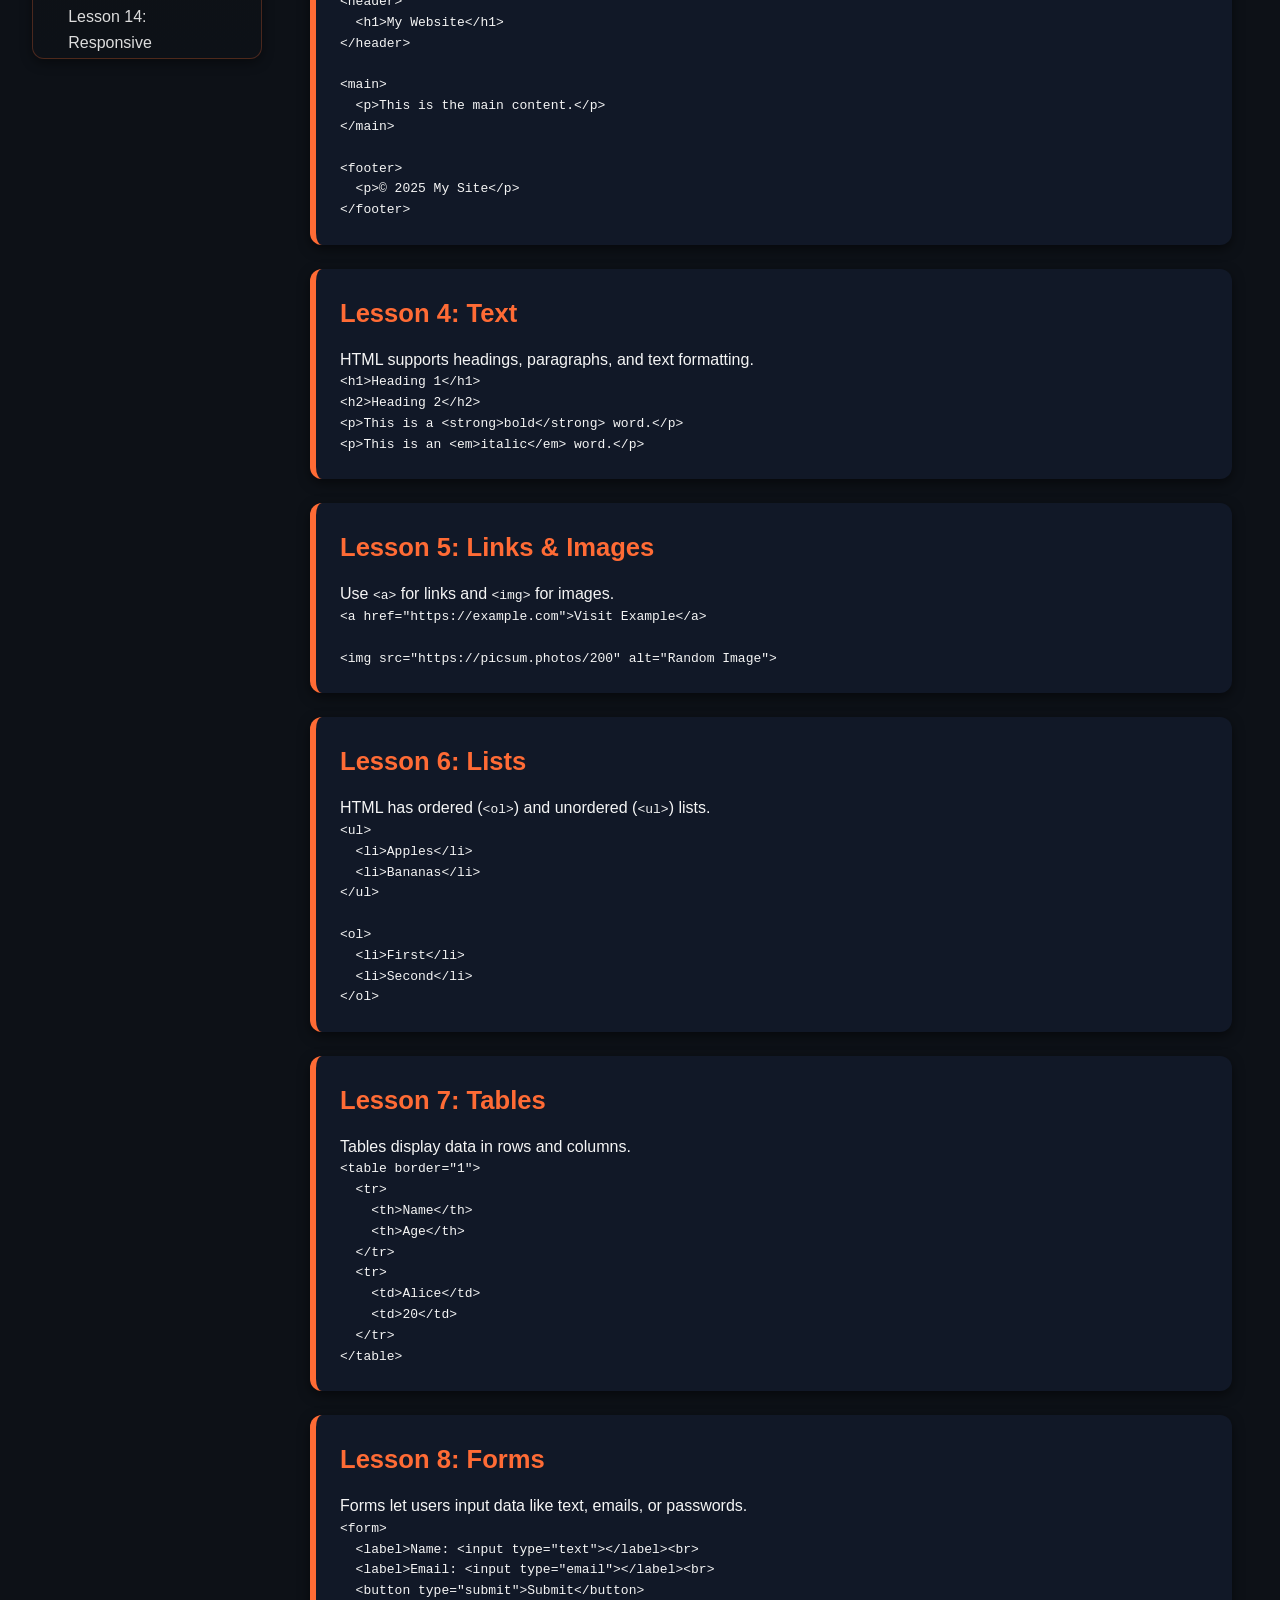
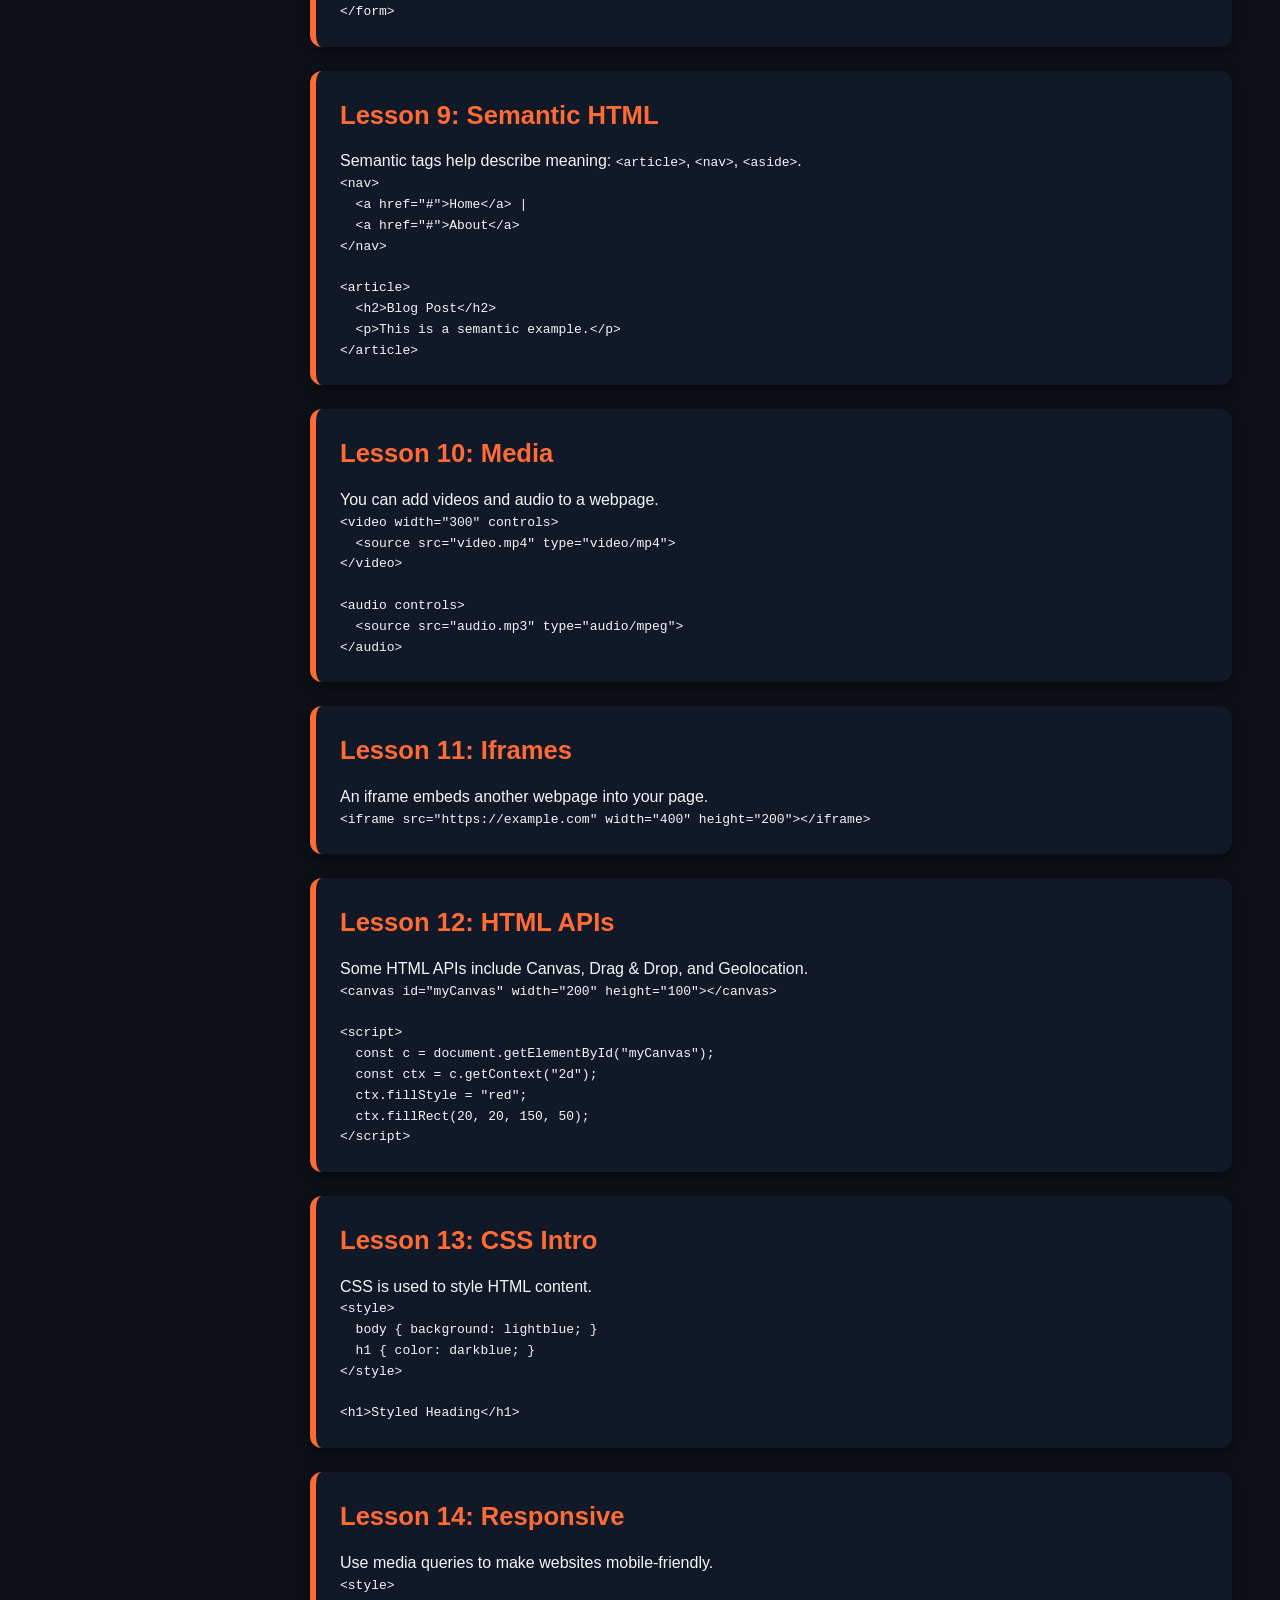
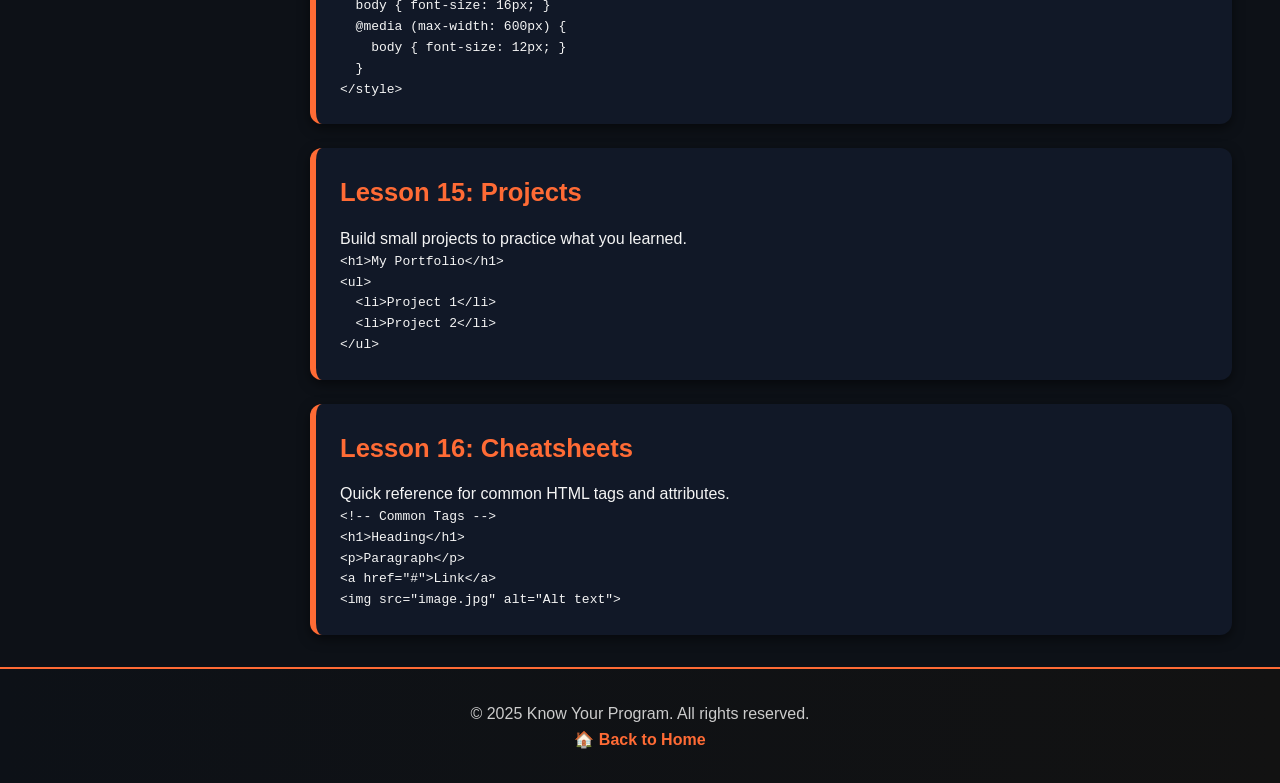
==== commit cd46d4e1: "Add files via upload" ====
--- a/HTML_Lessons/html_lesson.html
+++ b/HTML_Lessons/html_lesson.html
@@ -9,12 +9,20 @@
 <body>
 
   <!-- Topbar -->
-<div class="topbar">
-  <div class="brand">Know Your Program</div>
-  <nav class="nav">
-    <a href="../Main_Page/Home.html">Home Page</a>
-  </nav>
-</div>
+  <div class="topbar">
+    <div class="brand">Know Your Program</div>
+    <nav class="nav">
+      <a href="../Main_Page/Home.html">Home Page</a>
+    </nav>
+    <!-- ✅ Hamburger now uses spans for better styling -->
+    <button id="hamburger" class="hamburger" aria-label="Toggle menu">
+      <span></span>
+      <span></span>
+      <span></span>
+    </button>
+  </div>
+  <div class="progress-bar"></div>
+
 
 <!-- Hero Section -->
 <header class="hero">
@@ -24,6 +32,23 @@
     <p>🚀 16 Lessons • Beginner Friendly • Step-by-Step</p>
   </div>
 </header>
+
+<!-- Introduction Section -->
+<section class="lesson intro">
+  <h2>Welcome to HTML Lessons 🚀</h2>
+  <p>
+    This course will guide you step by step through the basics of 
+    <strong>HTML (HyperText Markup Language)</strong>.  
+    You’ll learn how to create web pages, structure content, and apply 
+    best practices.  
+  </p>
+  <p>
+    📘 There are <strong>16 lessons</strong>, each with explanations and 
+    example code you can copy and try on your own.  
+    By the end, you’ll be ready to build your first website!
+  </p>
+</section>
+
 
 
   <!-- ✅ Content -->
--- a/HTML_Lessons/html_design.css
+++ b/HTML_Lessons/html_design.css
@@ -1,4 +1,3 @@
-/* 🌙 Global Reset & Base */
 * {
   margin: 0;
   padding: 0;
@@ -6,126 +5,146 @@
 }
 
 :root {
-  --brand: #314EE2;        /* main blue */
-  --brand-600: #4567FF;    /* lighter accent blue */
-  --brand-700: #263EC0;    /* deeper blue */
-  --brand-html: #E44D26;   /* HTML orange */
-  --ink: #E7ECFF;          /* light ink for dark bg */
+  --brand: #e34c26;
+  --brand-600: #ff6b35;
+  --brand-700: #cc3b17;
+  --accent: #ff9f66;
+  --ink: #f5f5f5;
+  --paper: #0d1117;
+  --soft: rgba(255, 107, 53, 0.15);
 }
 
 body {
   font-family: "Segoe UI", Arial, sans-serif;
-  background: #121212;
-  color: #e0e0e0;
+  background: var(--paper);
+  color: var(--ink);
   line-height: 1.6;
 }
 
-/* Topbar */
-.topbar { 
-  display: flex; 
-  align-items: center; 
-  justify-content: space-between; 
-  gap: 1rem; 
-  padding: 0.75rem 1rem; 
-  background: linear-gradient(90deg, #1E1E24, #E44D26); 
-  color: var(--ink); 
-  position: sticky; 
-  top: 0; 
-  z-index: 10; 
-  box-shadow: 0 6px 20px rgba(0,0,0,.25); 
-}
-
-.brand { 
-  font-weight: 800; 
-  letter-spacing: .3px; 
-}
-
-.nav a { 
-  color: var(--ink); 
-  text-decoration: none; 
-  font-weight: 600; 
-  opacity: .9; 
-  padding: .4rem .6rem; 
-  border-radius: 10px; 
-}
-
-.nav a:hover { 
-  background: rgba(255,255,255,.18); 
-}
-
-/* Hero */
-header.hero { 
-  position: relative; 
-  isolation: isolate; 
-  min-height: 50dvh; 
-  display: grid; 
-  overflow: hidden; 
-  border-bottom-left-radius: 28px; 
-  border-bottom-right-radius: 28px; 
-}
-
-header.hero > img { 
-  position: absolute; 
-  inset: 0; 
-  width: 100%; 
-  height: 100%; 
-  object-fit: cover; 
-  filter: saturate(150%) contrast(105%); 
-  z-index: -2; 
-}
-
-header.hero::after { 
-  content: ""; 
-  position: absolute; 
-  inset: 0; 
-  z-index: -1; 
-  background: linear-gradient(180deg, rgba(38,62,192,.70), rgba(69,103,255,.55)); 
-  mix-blend-mode: multiply; 
-}
-
-.hero-inner { 
-  color: var(--ink); 
-  padding: 5rem 1rem; 
-  max-width: 1100px; 
-}
-
-.hero h1 { 
-  font-size: clamp(2.2rem, 5.2vw, 4rem); 
-  margin: .2rem 0 .6rem; 
-}
-
-.hero p { 
-  font-size: clamp(1rem, 2.3vw, 1.25rem); 
-  opacity: .95; 
-}
-
-
-/* ✅ Container */
+.topbar {
+  display: flex;
+  align-items: center;
+  justify-content: space-between;
+  padding: 0.75rem 1rem;
+  background: linear-gradient(90deg, var(--brand-700), var(--brand-600));
+  color: var(--ink);
+  position: relative;
+  top: 0;
+  z-index: 1000;
+  box-shadow: 0 6px 20px rgba(0,0,0,.25);
+}
+
+.brand {
+  font-weight: 800;
+  letter-spacing: .3px;
+  font-size: 1.3rem;
+  text-shadow: 0 0 6px var(--accent);
+}
+
+.nav {
+  display: flex;
+  gap: 1rem;
+}
+
+.nav a {
+  color: var(--ink);
+  text-decoration: none;
+  font-weight: 600;
+  opacity: .9;
+  padding: .4rem .6rem;
+  border-radius: 10px;
+  transition: background 0.3s;
+}
+
+.nav a:hover {
+  background: rgba(255,255,255,.18);
+}
+
+.progress-bar {
+  position: fixed;
+  top: 0;
+  left: 0;
+  height: 4px;
+  background: var(--brand-600);
+  width: 0%;
+  z-index: 2000;
+  transition: width 0.2s ease;
+}
+
+header.hero {
+  position: relative;
+  isolation: isolate;
+  min-height: 50dvh;
+  display: grid;
+  overflow: hidden;
+  border-bottom-left-radius: 28px;
+  border-bottom-right-radius: 28px;
+}
+
+header.hero > img {
+  position: absolute;
+  inset: 0;
+  width: 100%;
+  height: 100%;
+  object-fit: cover;
+  filter: saturate(150%) contrast(105%);
+  z-index: -2;
+}
+
+header.hero::after {
+  content: "";
+  position: absolute;
+  inset: 0;
+  z-index: -1;
+  background: linear-gradient(180deg, rgba(227,76,38,.65), rgba(255,107,53,.55));
+  mix-blend-mode: multiply;
+}
+
+.hero-inner {
+  color: var(--ink);
+  padding: 5rem 1rem;
+  max-width: 1100px;
+}
+
+.hero h1 {
+  font-size: clamp(2.2rem, 5.2vw, 4rem);
+  margin: .2rem 0 .6rem;
+  text-shadow: 0 0 10px var(--accent);
+}
+
+.hero p {
+  font-size: clamp(1rem, 2.3vw, 1.25rem);
+  opacity: .95;
+}
+
 .container {
   display: flex;
   margin: 2rem;
   gap: 2rem;
 }
 
-/* ✅ Sidebar */
 .sidebar {
   width: 230px;
-  background: linear-gradient(180deg, #1E1E24, #121212);
+  background: linear-gradient(180deg, #121212, #0d1117);
+  border: 1px solid rgba(255,107,53,0.25);
   padding: 1.2rem;
   border-radius: 12px;
   box-shadow: 0 4px 12px rgba(0,0,0,.4);
   position: sticky;
-  top: 1rem;             /* sticks after 1rem from top */
+  top: 1rem;
   align-self: flex-start;
-  max-height: calc(100vh - 2rem); 
-  overflow-y: auto; 
-}
+  max-height: calc(100vh - 2rem);
+  overflow-y: auto;
+}
+
 .sidebar ul {
   list-style: none;
 }
+
 .sidebar li {
   margin-bottom: .6rem;
 }
+
 .sidebar a {
   display: block;
   padding: .6rem 1rem;
@@ -135,143 +154,77 @@
   font-weight: 500;
   transition: all .3s ease;
 }
-.sidebar a:hover {
-  background: var(--brand-html);
+
+.sidebar a:hover,
+.sidebar a.active {
+  background: var(--brand-600);
   color: white;
   transform: translateX(5px);
-}
-
-/* ✅ Lessons Section */
+  box-shadow: 0 0 10px var(--brand-600);
+}
+
+.lesson.intro {
+  border-left: 6px solid var(--brand-600);
+  background: #161b22;
+}
+
+.lesson.intro h2 {
+  color: var(--brand-600);
+}
+
+.lesson.intro p {
+  font-size: 1.1rem;
+  opacity: .9;
+  margin-bottom: 1rem;
+}
+
 .lessons {
   flex: 1;
   display: flex;
   flex-direction: column;
   gap: 1.5rem;
 }
+
 .lesson {
-  background: #1b1b20;
+  background: #111827;
   border-radius: 12px;
   padding: 1.5rem;
-  border-left: 6px solid var(--brand-html);
+  border-left: 6px solid var(--brand-600);
   box-shadow: 0 4px 12px rgba(0,0,0,.5);
   transition: transform .25s ease, box-shadow .3s ease;
 }
+
 .lesson:hover {
   transform: translateY(-5px);
-  box-shadow: 0 10px 24px rgba(0,0,0,.6);
-}
+  box-shadow: 0 10px 24px rgba(255,107,53,.35);
+}
+
 .lesson h2 {
   font-size: 1.6rem;
   font-weight: 700;
-  color: var(--brand-html);
+  color: var(--brand-600);
   margin-bottom: .8rem;
 }
-.lesson p {
-  margin-bottom: 1rem;
-}
-
-/* ✅ Code Blocks */
-pre {
-  background: #0d1117;
-  padding: 1rem;
-  border-radius: 10px;
-  overflow-x: auto;
-  border: 1px solid rgba(255,255,255,.08);
-}
-pre code {
-  font-family: "Fira Code", monospace;
-  font-size: .95rem;
-  color: #f5f5f5;
-}
-pre code .tag { color: #e44d26; }
-pre code .attr { color: #ffcc00; }
-pre code .val { color: #4fc3f7; }
-
-
-/* Global Scrollbar */
-::-webkit-scrollbar {
-  width: 12px;                /* a bit thicker for main scroll */
-}
-
-::-webkit-scrollbar-track {
-  background: #1a1a1a;         /* dark background */
-  border-radius: 10px;
-}
-
-::-webkit-scrollbar-thumb {
-  background: linear-gradient(180deg, #444, #222); /* subtle depth */
-  border-radius: 10px;
-  border: 2px solid #1a1a1a;
-  transition: all 0.3s ease;
-}
-
-::-webkit-scrollbar-thumb:hover {
-  background: #e44d26;         /* HTML orange on hover */
-}
-
-/* Firefox fallback */
-* {
-  scrollbar-width: thin;
-  scrollbar-color: #444 #1a1a1a;
-}
-
-/* Sidebar-specific scrollbar */
-.sidebar::-webkit-scrollbar {
-  width: 8px;                  /* thinner sidebar scroll */
-}
-
-.sidebar::-webkit-scrollbar-track {
-  background: #121212; 
-}
-
-.sidebar::-webkit-scrollbar-thumb {
-  background: #555;
-  border-radius: 8px;
-  transition: background 0.3s ease;
-}
-
-.sidebar::-webkit-scrollbar-thumb:hover {
-  background: #e44d26;
-}
-
-/* Keep your existing CSS – here are the additions */
-
-/* Progress Bar */
-.progress-bar {
-  position: fixed;
-  top: 0;
-  left: 0;
-  height: 4px;
-  background: var(--brand-html);
-  width: 0%;
-  z-index: 9999;
-}
-
-/* Badge for lesson numbers */
-.badge {
-  display: inline-block;
-  background: var(--brand-html);
-  color: white;
-  font-weight: bold;
-  padding: .2rem .6rem;
-  border-radius: 50%;
-  margin-right: .5rem;
-}
-
-/* Footer */
+
+pre code .tag { color: var(--brand-600); }
+pre code .attr { color: #ffd166; }
+pre code .val { color: #fca311; }
+
 .footer {
   text-align: center;
   padding: 2rem 1rem;
   margin-top: 2rem;
-  background: linear-gradient(90deg, #1E1E24, #121212);
-  border-top: 2px solid var(--brand-html);
+  background: linear-gradient(90deg, #0d1117, #121212);
+  border-top: 2px solid var(--brand-600);
   color: #ccc;
 }
+
 .footer a {
-  color: var(--brand-html);
+  color: var(--brand-600);
   text-decoration: none;
   font-weight: 600;
 }
+
 .footer a:hover {
   text-decoration: underline;
 }
@@ -280,31 +233,157 @@
   position: fixed;
   bottom: 20px;
   right: 20px;
-  background: var(--brand-html);
-  color: white;
+  background: var(--brand-600);
+  color: black;
   border: none;
   padding: 0.7rem 1rem;
   border-radius: 50%;
   font-size: 1.2rem;
   cursor: pointer;
-  display: none; /* hidden until scroll */
   box-shadow: 0 4px 10px rgba(0,0,0,.3);
-  transition: background 0.3s ease;
-  z-index: 1000;
+  transition: 
+    background 0.3s ease, 
+    transform 0.2s ease, 
+    opacity 0.3s ease;
+  z-index: 1500;
+  opacity: 0;
+  pointer-events: none;
 }
 
 #backToTop:hover {
-  background: var(--brand-600);
-}
-
-
-
-/* ✅ Responsive */
+  background: var(--brand-700);
+  transform: scale(1.1);
+}
+
+/* When visible */
+#backToTop.visible {
+  opacity: 1;
+  pointer-events: auto;
+}
+
+
+.hamburger {
+  display: none;
+  flex-direction: column;
+  justify-content: space-between;
+  width: 28px;
+  height: 20px;
+  cursor: pointer;
+  margin-left: auto;
+}
+
+.hamburger span {
+  display: block;
+  height: 3px;
+  background: white;
+  border-radius: 2px;
+  transition: all 0.3s ease;
+}
+
+.mobile-nav {
+  display: none;
+  flex-direction: column;
+  position: fixed;
+  top: 0;
+  right: -100%;
+  width: 70%;
+  height: 100%;
+  background: #0d1117;
+  padding: 2rem 1.5rem;
+  box-shadow: -4px 0 12px rgba(0,0,0,.6);
+  transition: right 0.3s ease;
+  z-index: 1200;
+}
+
+.mobile-nav.active {
+  right: 0;
+  display: flex;
+}
+
+.mobile-nav a {
+  color: var(--ink);
+  padding: 0.8rem 0;
+  font-weight: 600;
+  font-size: 1.05rem;
+}
+
+.mobile-nav a:hover {
+  color: var(--brand-600);
+}
+
 @media (max-width: 900px) {
   .container {
     flex-direction: column;
+    margin: 1rem;
   }
   .sidebar {
-    width: 100%;
-  }
-}
+    position: fixed;
+    top: 0;
+    left: -260px;
+    height: 100%;
+    width: 75%;
+    max-width: 280px;
+    border-radius: 0;
+    box-shadow: 2px 0 10px rgba(0,0,0,.6);
+    transition: left 0.3s ease;
+    z-index: 1100;
+  }
+  .sidebar.active {
+    left: 0;
+  }
+  .overlay {
+    position: fixed;
+    inset: 0;
+    background: rgba(0,0,0,0.5);
+    display: none;
+    z-index: 1050;
+  }
+  .overlay.active {
+    display: block;
+  }
+}
+
+@media (max-width: 768px) {
+  header.hero {
+    min-height: 35dvh;
+  }
+  .hero-inner {
+    padding: 2rem 1rem;
+    text-align: center;
+  }
+  .hero h1 {
+    font-size: 1.8rem;
+  }
+  .hero p {
+    font-size: 1rem;
+  }
+}
+
+.lesson.intro,
+.lesson {
+  margin: 0 1rem;
+}
+
+@media (max-width: 600px) {
+  .lesson {
+    padding: 1rem;
+  }
+  .lesson h2 {
+    font-size: 1.3rem;
+  }
+  .lesson p {
+    font-size: 0.95rem;
+  }
+}
+
+@media (max-width: 768px) {
+  .nav {
+    display: none;
+  }
+  .hamburger {
+    display: flex;
+  }
+  .topbar {
+    justify-content: space-between;
+  }
+}
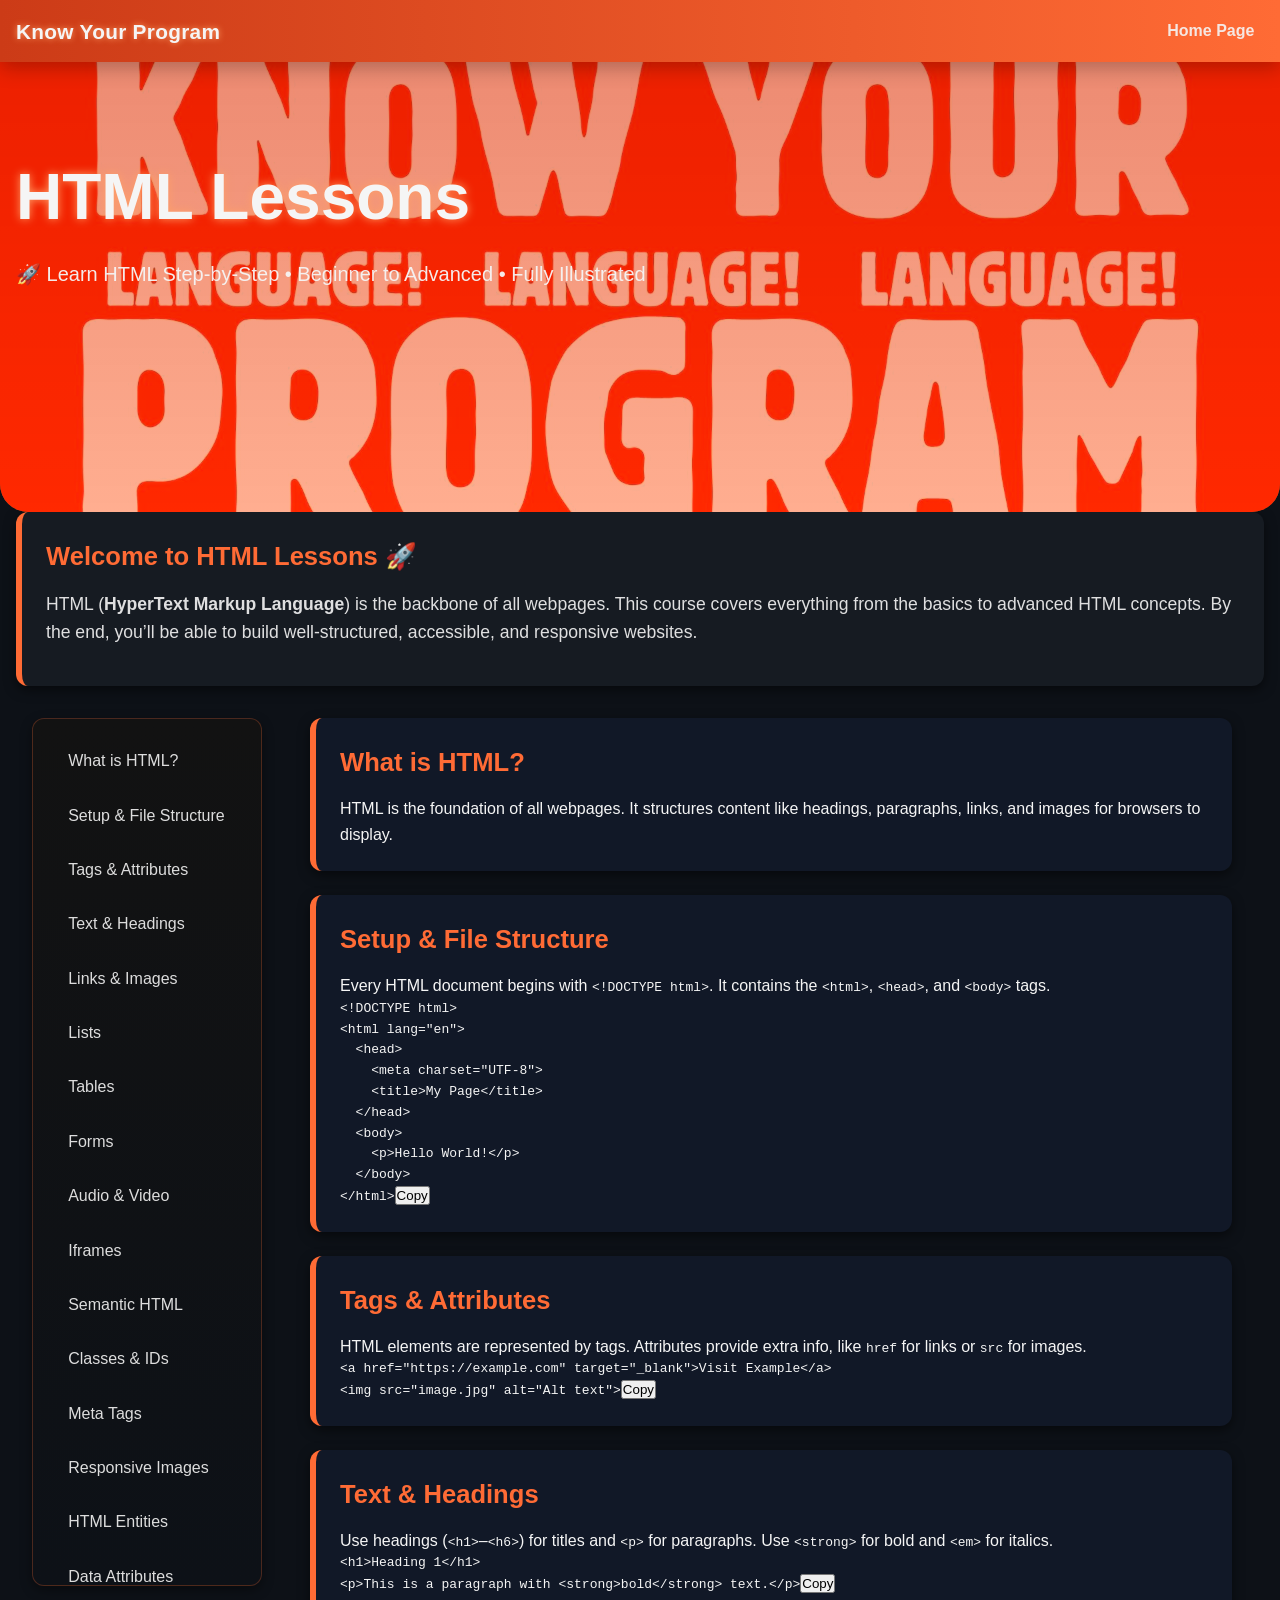
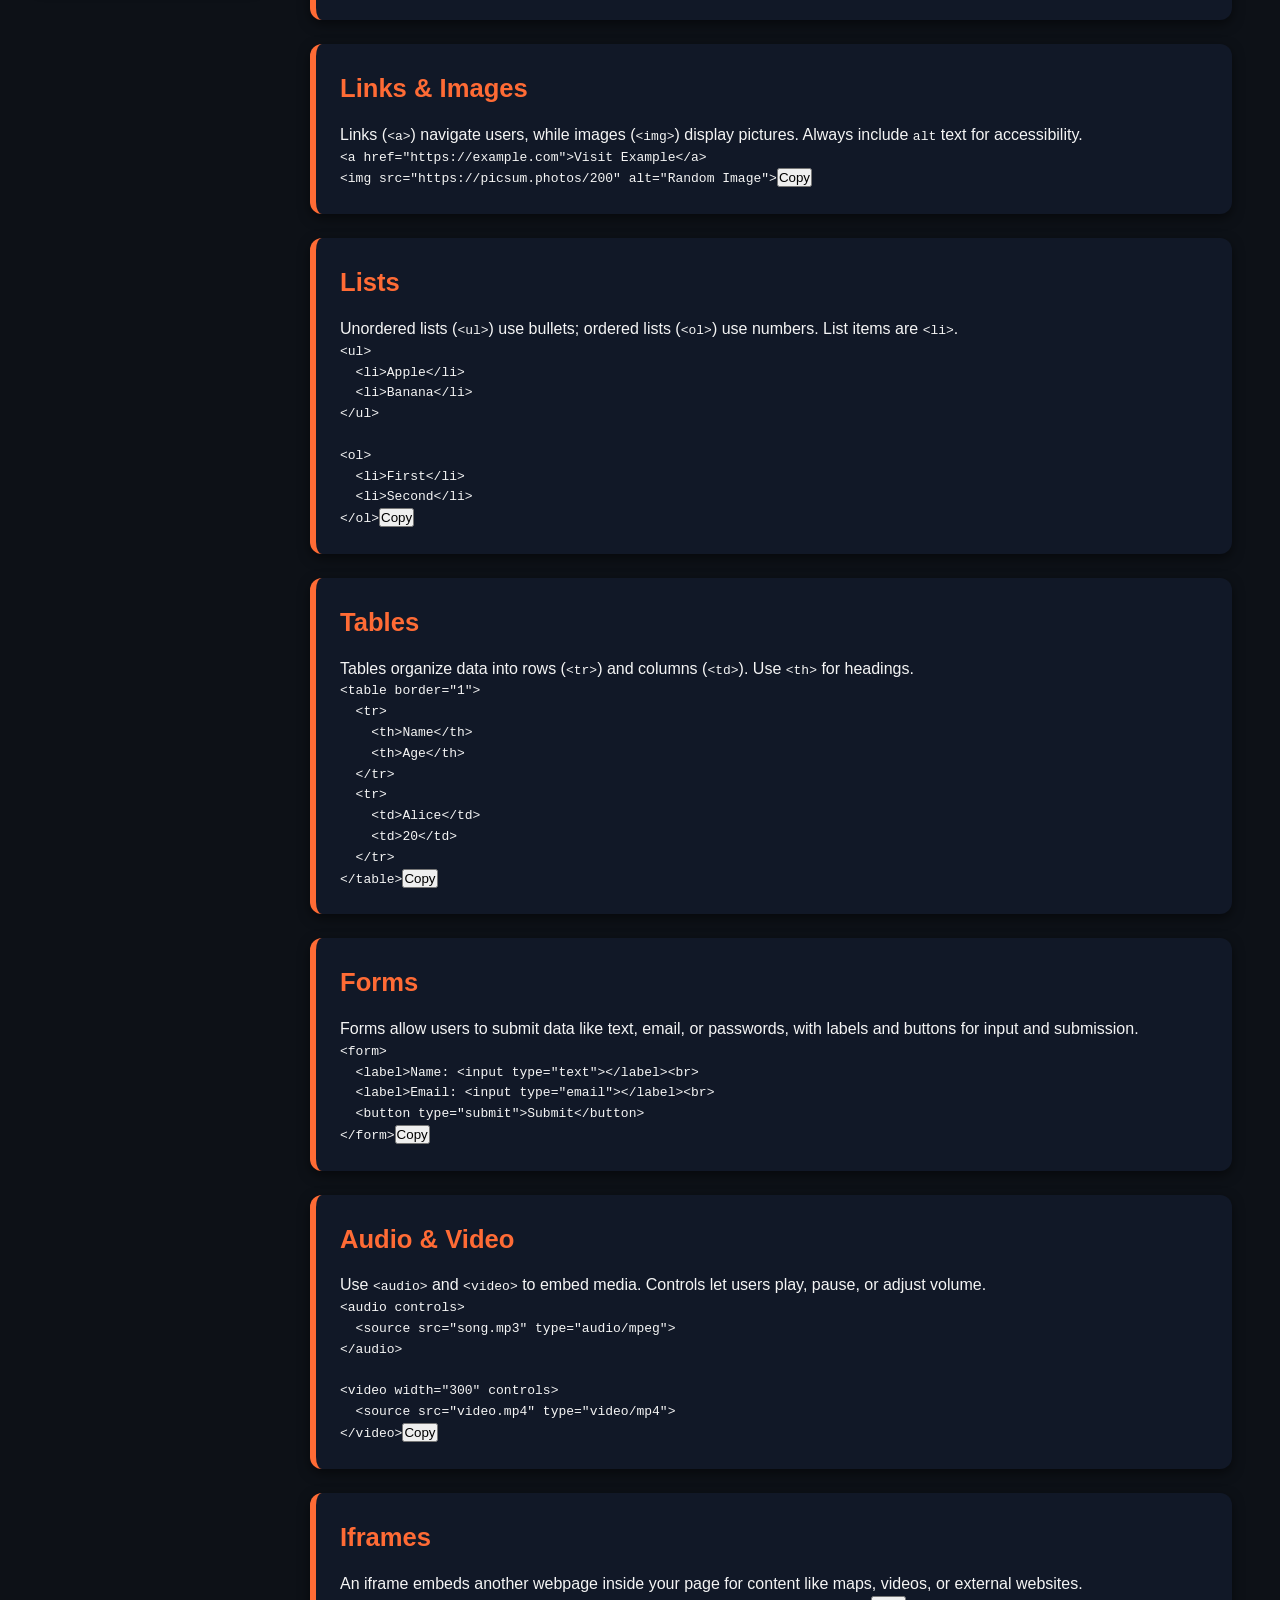
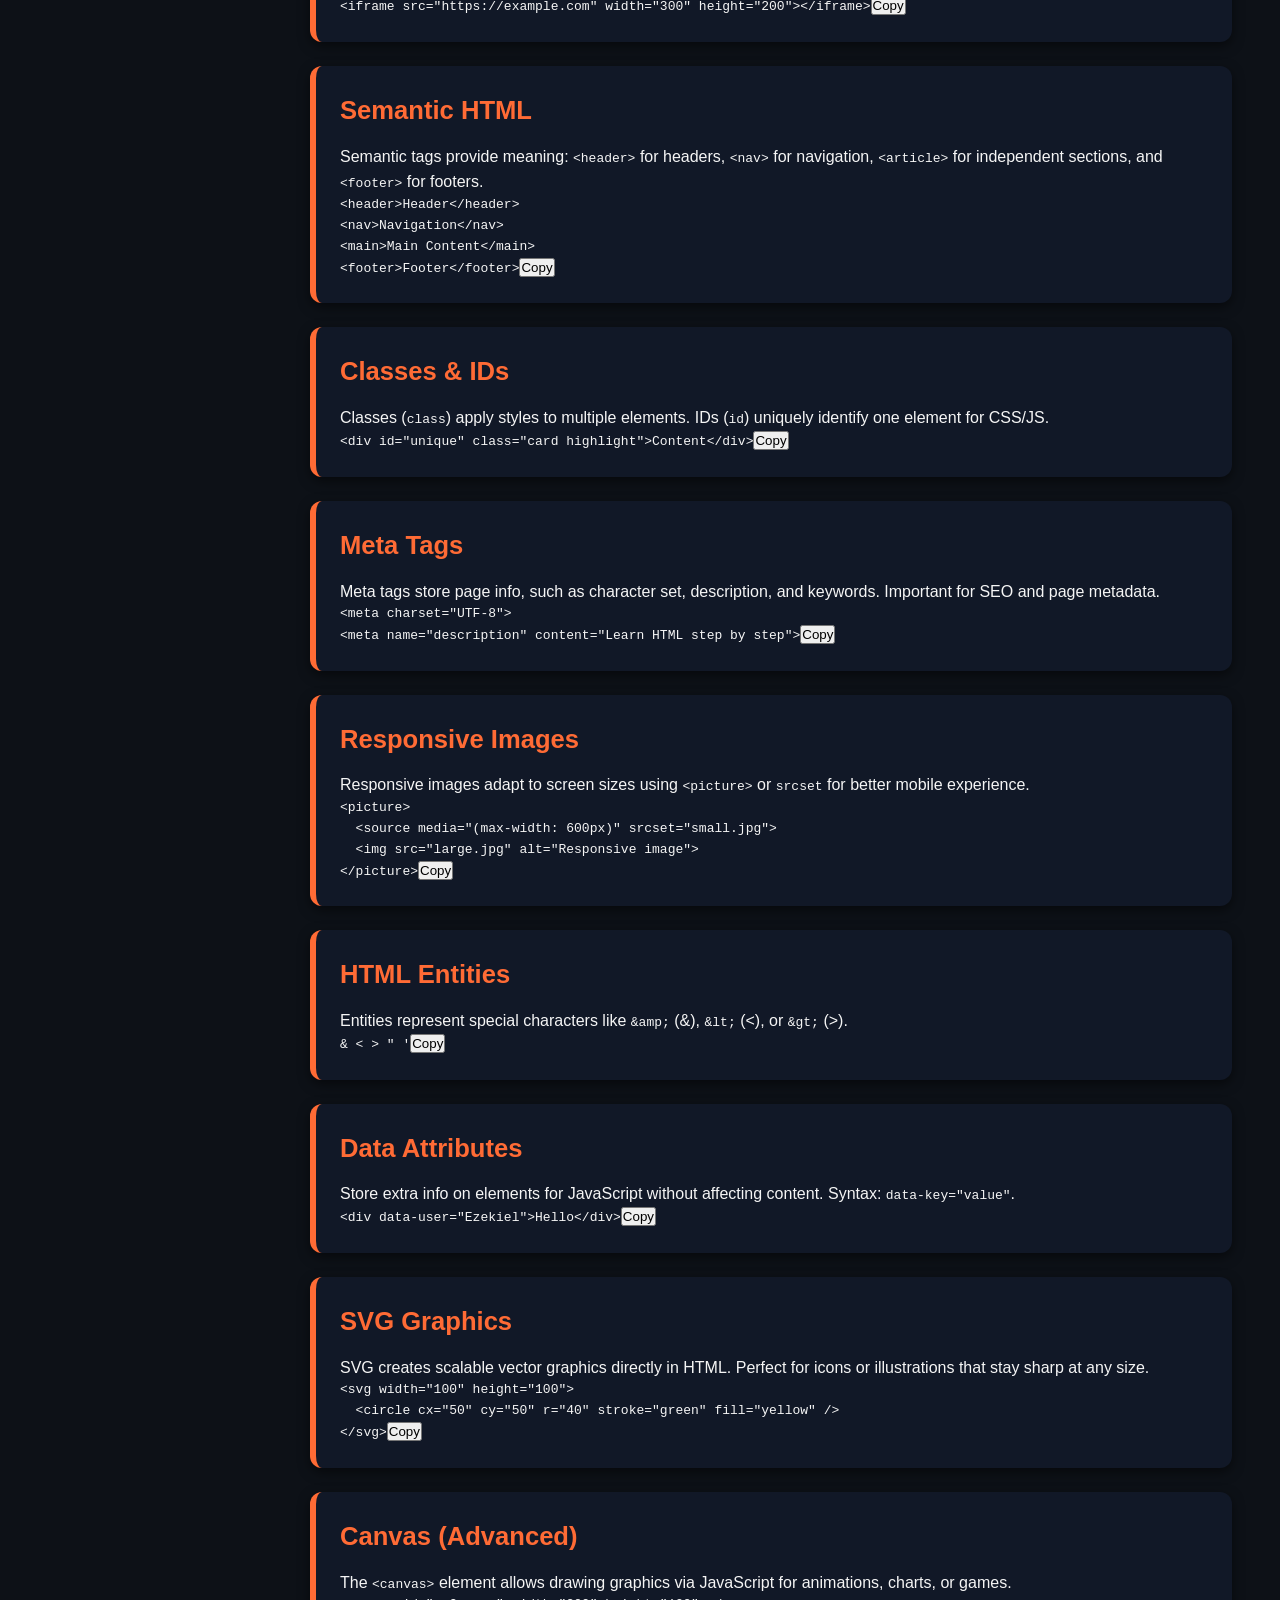
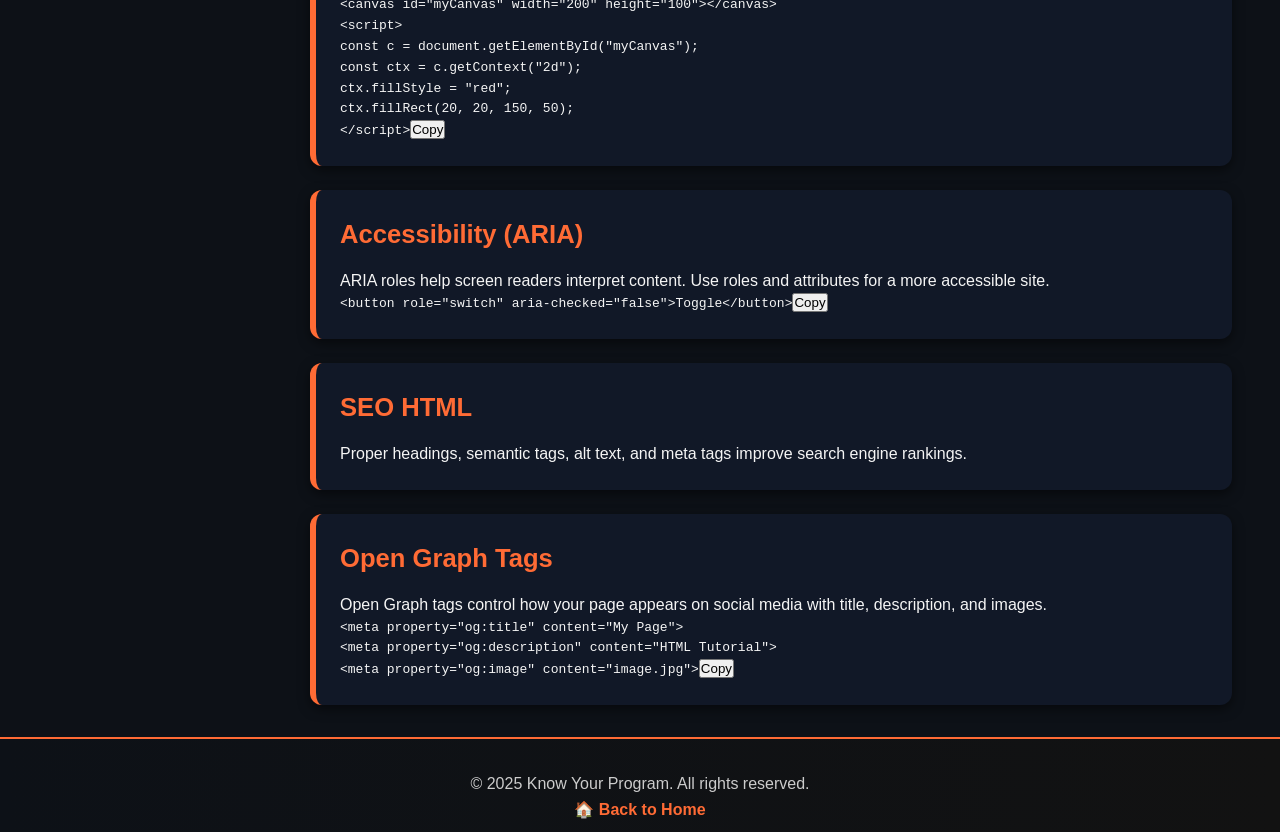
==== commit 02b84d2b: "Add files via upload" ====
--- a/HTML_Lessons/html_lesson.html
+++ b/HTML_Lessons/html_lesson.html
@@ -14,7 +14,6 @@
     <nav class="nav">
       <a href="../Main_Page/Home.html">Home Page</a>
     </nav>
-    <!-- ✅ Hamburger now uses spans for better styling -->
     <button id="hamburger" class="hamburger" aria-label="Toggle menu">
       <span></span>
       <span></span>
@@ -23,154 +22,122 @@
   </div>
   <div class="progress-bar"></div>
 
-
-<!-- Hero Section -->
-<header class="hero">
-  <img src="/head-images/Londrina Shadow html.jpg" alt="Know Your Program banner art" />
-  <div class="hero-inner">
-    <h1>HTML Lessons</h1>
-    <p>🚀 16 Lessons • Beginner Friendly • Step-by-Step</p>
-  </div>
-</header>
-
-<!-- Introduction Section -->
-<section class="lesson intro">
-  <h2>Welcome to HTML Lessons 🚀</h2>
-  <p>
-    This course will guide you step by step through the basics of 
-    <strong>HTML (HyperText Markup Language)</strong>.  
-    You’ll learn how to create web pages, structure content, and apply 
-    best practices.  
-  </p>
-  <p>
-    📘 There are <strong>16 lessons</strong>, each with explanations and 
-    example code you can copy and try on your own.  
-    By the end, you’ll be ready to build your first website!
-  </p>
-</section>
-
-
-
-  <!-- ✅ Content -->
+  <!-- Hero Section -->
+  <header class="hero">
+    <img src="/head-images/Londrina Shadow html.jpg" alt="Know Your Program banner art" />
+    <div class="hero-inner">
+      <h1>HTML Lessons</h1>
+      <p>🚀 Learn HTML Step-by-Step • Beginner to Advanced • Fully Illustrated</p>
+    </div>
+  </header>
+
+  <!-- Introduction Section -->
+  <section class="lesson intro">
+    <h2>Welcome to HTML Lessons 🚀</h2>
+    <p>
+      HTML (<strong>HyperText Markup Language</strong>) is the backbone of all webpages.  
+      This course covers everything from the basics to advanced HTML concepts.  
+      By the end, you’ll be able to build well-structured, accessible, and responsive websites.
+    </p>
+  </section>
+
+  <!-- Container -->
   <div class="container">
-    
+
     <!-- Sidebar -->
     <aside class="sidebar">
       <ul>
-        <li><a href="#lesson1">Lesson 1: Introduction</a></li>
-        <li><a href="#lesson2">Lesson 2: Setup</a></li>
-        <li><a href="#lesson3">Lesson 3: Structure</a></li>
-        <li><a href="#lesson4">Lesson 4: Text</a></li>
-        <li><a href="#lesson5">Lesson 5: Links & Images</a></li>
-        <li><a href="#lesson6">Lesson 6: Lists</a></li>
-        <li><a href="#lesson7">Lesson 7: Tables</a></li>
-        <li><a href="#lesson8">Lesson 8: Forms</a></li>
-        <li><a href="#lesson9">Lesson 9: Semantic HTML</a></li>
-        <li><a href="#lesson10">Lesson 10: Media</a></li>
-        <li><a href="#lesson11">Lesson 11: Iframes</a></li>
-        <li><a href="#lesson12">Lesson 12: HTML APIs</a></li>
-        <li><a href="#lesson13">Lesson 13: CSS Intro</a></li>
-        <li><a href="#lesson14">Lesson 14: Responsive</a></li>
-        <li><a href="#lesson15">Lesson 15: Projects</a></li>
-        <li><a href="#lesson16">Lesson 16: Cheatsheets</a></li>
+        <!-- Basics -->
+        <li><a href="#intro-html">What is HTML?</a></li>
+        <li><a href="#setup">Setup & File Structure</a></li>
+        <li><a href="#tags-attributes">Tags & Attributes</a></li>
+        <li><a href="#text">Text & Headings</a></li>
+        <li><a href="#links-images">Links & Images</a></li>
+        <li><a href="#lists">Lists</a></li>
+        <li><a href="#tables">Tables</a></li>
+
+        <!-- Intermediate -->
+        <li><a href="#forms">Forms</a></li>
+        <li><a href="#media">Audio & Video</a></li>
+        <li><a href="#iframes">Iframes</a></li>
+        <li><a href="#semantic">Semantic HTML</a></li>
+        <li><a href="#classes-ids">Classes & IDs</a></li>
+        <li><a href="#meta">Meta Tags</a></li>
+        <li><a href="#responsive-images">Responsive Images</a></li>
+
+        <!-- Advanced -->
+        <li><a href="#entities">HTML Entities</a></li>
+        <li><a href="#data-attributes">Data Attributes</a></li>
+        <li><a href="#svg">SVG Graphics</a></li>
+        <li><a href="#canvas-advanced">Canvas (Advanced)</a></li>
+        <li><a href="#accessibility">Accessibility (ARIA)</a></li>
+        <li><a href="#seo">SEO HTML</a></li>
+        <li><a href="#open-graph">Open Graph Tags</a></li>
       </ul>
     </aside>
 
     <!-- Lessons -->
     <main class="lessons">
 
-      <!-- Lesson 1 -->
-      <section class="lesson" id="lesson1">
-        <h2>Lesson 1: Introduction to HTML</h2>
-        <p>HTML stands for HyperText Markup Language. It is the backbone of all web pages.</p>
-<pre><code>&lt;!DOCTYPE html&gt;
-&lt;html&gt;
-  &lt;head&gt;
-    &lt;title&gt;My First Page&lt;/title&gt;
-  &lt;/head&gt;
-  &lt;body&gt;
-    &lt;h1&gt;Hello World!&lt;/h1&gt;
-  &lt;/body&gt;
-&lt;/html&gt;
-</code></pre>
-      </section>
-
-      <!-- Lesson 2 -->
-      <section class="lesson" id="lesson2">
-        <h2>Lesson 2: Setup</h2>
-        <p>Every HTML file starts with a <code>&lt;!DOCTYPE html&gt;</code> and the basic structure.</p>
-<pre><code>&lt;!DOCTYPE html&gt;
+      <!-- Basics -->
+      <section class="lesson" id="intro-html">
+        <h2>What is HTML?</h2>
+        <p>HTML is the foundation of all webpages. It structures content like headings, paragraphs, links, and images for browsers to display.</p>
+      </section>
+
+      <section class="lesson" id="setup">
+        <h2>Setup & File Structure</h2>
+        <p>Every HTML document begins with <code>&lt;!DOCTYPE html&gt;</code>. It contains the <code>&lt;html&gt;</code>, <code>&lt;head&gt;</code>, and <code>&lt;body&gt;</code> tags.</p>
+        <pre><code>&lt;!DOCTYPE html&gt;
 &lt;html lang="en"&gt;
   &lt;head&gt;
     &lt;meta charset="UTF-8"&gt;
-    &lt;title&gt;Setup Example&lt;/title&gt;
+    &lt;title&gt;My Page&lt;/title&gt;
   &lt;/head&gt;
   &lt;body&gt;
-    &lt;p&gt;This is my first HTML setup.&lt;/p&gt;
+    &lt;p&gt;Hello World!&lt;/p&gt;
   &lt;/body&gt;
-&lt;/html&gt;
-</code></pre>
-      </section>
-
-      <!-- Lesson 3 -->
-      <section class="lesson" id="lesson3">
-        <h2>Lesson 3: Structure</h2>
-        <p>HTML uses elements like <code>&lt;header&gt;</code>, <code>&lt;main&gt;</code>, and <code>&lt;footer&gt;</code> to structure content.</p>
-<pre><code>&lt;header&gt;
-  &lt;h1&gt;My Website&lt;/h1&gt;
-&lt;/header&gt;
-
-&lt;main&gt;
-  &lt;p&gt;This is the main content.&lt;/p&gt;
-&lt;/main&gt;
-
-&lt;footer&gt;
-  &lt;p&gt;© 2025 My Site&lt;/p&gt;
-&lt;/footer&gt;
-</code></pre>
-      </section>
-
-      <!-- Lesson 4 -->
-      <section class="lesson" id="lesson4">
-        <h2>Lesson 4: Text</h2>
-        <p>HTML supports headings, paragraphs, and text formatting.</p>
+&lt;/html&gt;</code></pre>
+      </section>
+
+      <section class="lesson" id="tags-attributes">
+        <h2>Tags & Attributes</h2>
+        <p>HTML elements are represented by tags. Attributes provide extra info, like <code>href</code> for links or <code>src</code> for images.</p>
+<pre><code>&lt;a href="https://example.com" target="_blank"&gt;Visit Example&lt;/a&gt;
+&lt;img src="image.jpg" alt="Alt text"&gt;</code></pre>
+      </section>
+
+      <section class="lesson" id="text">
+        <h2>Text & Headings</h2>
+        <p>Use headings (<code>&lt;h1&gt;</code>–<code>&lt;h6&gt;</code>) for titles and <code>&lt;p&gt;</code> for paragraphs. Use <code>&lt;strong&gt;</code> for bold and <code>&lt;em&gt;</code> for italics.</p>
 <pre><code>&lt;h1&gt;Heading 1&lt;/h1&gt;
-&lt;h2&gt;Heading 2&lt;/h2&gt;
-&lt;p&gt;This is a &lt;strong&gt;bold&lt;/strong&gt; word.&lt;/p&gt;
-&lt;p&gt;This is an &lt;em&gt;italic&lt;/em&gt; word.&lt;/p&gt;
-</code></pre>
-      </section>
-
-      <!-- Lesson 5 -->
-      <section class="lesson" id="lesson5">
-        <h2>Lesson 5: Links & Images</h2>
-        <p>Use <code>&lt;a&gt;</code> for links and <code>&lt;img&gt;</code> for images.</p>
+&lt;p&gt;This is a paragraph with &lt;strong&gt;bold&lt;/strong&gt; text.&lt;/p&gt;</code></pre>
+      </section>
+
+      <section class="lesson" id="links-images">
+        <h2>Links & Images</h2>
+        <p>Links (<code>&lt;a&gt;</code>) navigate users, while images (<code>&lt;img&gt;</code>) display pictures. Always include <code>alt</code> text for accessibility.</p>
 <pre><code>&lt;a href="https://example.com"&gt;Visit Example&lt;/a&gt;
-
-&lt;img src="https://picsum.photos/200" alt="Random Image"&gt;
-</code></pre>
-      </section>
-
-      <!-- Lesson 6 -->
-      <section class="lesson" id="lesson6">
-        <h2>Lesson 6: Lists</h2>
-        <p>HTML has ordered (<code>&lt;ol&gt;</code>) and unordered (<code>&lt;ul&gt;</code>) lists.</p>
+&lt;img src="https://picsum.photos/200" alt="Random Image"&gt;</code></pre>
+      </section>
+
+      <section class="lesson" id="lists">
+        <h2>Lists</h2>
+        <p>Unordered lists (<code>&lt;ul&gt;</code>) use bullets; ordered lists (<code>&lt;ol&gt;</code>) use numbers. List items are <code>&lt;li&gt;</code>.</p>
 <pre><code>&lt;ul&gt;
-  &lt;li&gt;Apples&lt;/li&gt;
-  &lt;li&gt;Bananas&lt;/li&gt;
+  &lt;li&gt;Apple&lt;/li&gt;
+  &lt;li&gt;Banana&lt;/li&gt;
 &lt;/ul&gt;
 
 &lt;ol&gt;
   &lt;li&gt;First&lt;/li&gt;
   &lt;li&gt;Second&lt;/li&gt;
-&lt;/ol&gt;
-</code></pre>
-      </section>
-
-      <!-- Lesson 7 -->
-      <section class="lesson" id="lesson7">
-        <h2>Lesson 7: Tables</h2>
-        <p>Tables display data in rows and columns.</p>
+&lt;/ol&gt;</code></pre>
+      </section>
+
+      <section class="lesson" id="tables">
+        <h2>Tables</h2>
+        <p>Tables organize data into rows (<code>&lt;tr&gt;</code>) and columns (<code>&lt;td&gt;</code>). Use <code>&lt;th&gt;</code> for headings.</p>
 <pre><code>&lt;table border="1"&gt;
   &lt;tr&gt;
     &lt;th&gt;Name&lt;/th&gt;
@@ -180,137 +147,133 @@
     &lt;td&gt;Alice&lt;/td&gt;
     &lt;td&gt;20&lt;/td&gt;
   &lt;/tr&gt;
-&lt;/table&gt;
-</code></pre>
-      </section>
-
-      <!-- Lesson 8 -->
-      <section class="lesson" id="lesson8">
-        <h2>Lesson 8: Forms</h2>
-        <p>Forms let users input data like text, emails, or passwords.</p>
+&lt;/table&gt;</code></pre>
+      </section>
+
+      <!-- Intermediate -->
+      <section class="lesson" id="forms">
+        <h2>Forms</h2>
+        <p>Forms allow users to submit data like text, email, or passwords, with labels and buttons for input and submission.</p>
 <pre><code>&lt;form&gt;
   &lt;label&gt;Name: &lt;input type="text"&gt;&lt;/label&gt;&lt;br&gt;
   &lt;label&gt;Email: &lt;input type="email"&gt;&lt;/label&gt;&lt;br&gt;
   &lt;button type="submit"&gt;Submit&lt;/button&gt;
-&lt;/form&gt;
-</code></pre>
-      </section>
-
-      <!-- Lesson 9 -->
-      <section class="lesson" id="lesson9">
-        <h2>Lesson 9: Semantic HTML</h2>
-        <p>Semantic tags help describe meaning: <code>&lt;article&gt;</code>, <code>&lt;nav&gt;</code>, <code>&lt;aside&gt;</code>.</p>
-<pre><code>&lt;nav&gt;
-  &lt;a href="#"&gt;Home&lt;/a&gt; |
-  &lt;a href="#"&gt;About&lt;/a&gt;
-&lt;/nav&gt;
-
-&lt;article&gt;
-  &lt;h2&gt;Blog Post&lt;/h2&gt;
-  &lt;p&gt;This is a semantic example.&lt;/p&gt;
-&lt;/article&gt;
-</code></pre>
-      </section>
-
-      <!-- Lesson 10 -->
-      <section class="lesson" id="lesson10">
-        <h2>Lesson 10: Media</h2>
-        <p>You can add videos and audio to a webpage.</p>
-<pre><code>&lt;video width="300" controls&gt;
+&lt;/form&gt;</code></pre>
+      </section>
+
+      <section class="lesson" id="media">
+        <h2>Audio & Video</h2>
+        <p>Use <code>&lt;audio&gt;</code> and <code>&lt;video&gt;</code> to embed media. Controls let users play, pause, or adjust volume.</p>
+<pre><code>&lt;audio controls&gt;
+  &lt;source src="song.mp3" type="audio/mpeg"&gt;
+&lt;/audio&gt;
+
+&lt;video width="300" controls&gt;
   &lt;source src="video.mp4" type="video/mp4"&gt;
-&lt;/video&gt;
-
-&lt;audio controls&gt;
-  &lt;source src="audio.mp3" type="audio/mpeg"&gt;
-&lt;/audio&gt;
-</code></pre>
-      </section>
-
-      <!-- Lesson 11 -->
-      <section class="lesson" id="lesson11">
-        <h2>Lesson 11: Iframes</h2>
-        <p>An iframe embeds another webpage into your page.</p>
-<pre><code>&lt;iframe src="https://example.com" width="400" height="200"&gt;&lt;/iframe&gt;
-</code></pre>
-      </section>
-
-      <!-- Lesson 12 -->
-      <section class="lesson" id="lesson12">
-        <h2>Lesson 12: HTML APIs</h2>
-        <p>Some HTML APIs include Canvas, Drag & Drop, and Geolocation.</p>
+&lt;/video&gt;</code></pre>
+      </section>
+
+      <section class="lesson" id="iframes">
+        <h2>Iframes</h2>
+        <p>An iframe embeds another webpage inside your page for content like maps, videos, or external websites.</p>
+<pre><code>&lt;iframe src="https://example.com" width="300" height="200"&gt;&lt;/iframe&gt;</code></pre>
+      </section>
+
+      <section class="lesson" id="semantic">
+        <h2>Semantic HTML</h2>
+        <p>Semantic tags provide meaning: <code>&lt;header&gt;</code> for headers, <code>&lt;nav&gt;</code> for navigation, <code>&lt;article&gt;</code> for independent sections, and <code>&lt;footer&gt;</code> for footers.</p>
+<pre><code>&lt;header&gt;Header&lt;/header&gt;
+&lt;nav&gt;Navigation&lt;/nav&gt;
+&lt;main&gt;Main Content&lt;/main&gt;
+&lt;footer&gt;Footer&lt;/footer&gt;</code></pre>
+      </section>
+
+      <section class="lesson" id="classes-ids">
+        <h2>Classes & IDs</h2>
+        <p>Classes (<code>class</code>) apply styles to multiple elements. IDs (<code>id</code>) uniquely identify one element for CSS/JS.</p>
+<pre><code>&lt;div id="unique" class="card highlight"&gt;Content&lt;/div&gt;</code></pre>
+      </section>
+
+      <section class="lesson" id="meta">
+        <h2>Meta Tags</h2>
+        <p>Meta tags store page info, such as character set, description, and keywords. Important for SEO and page metadata.</p>
+<pre><code>&lt;meta charset="UTF-8"&gt;
+&lt;meta name="description" content="Learn HTML step by step"&gt;</code></pre>
+      </section>
+
+      <section class="lesson" id="responsive-images">
+        <h2>Responsive Images</h2>
+        <p>Responsive images adapt to screen sizes using <code>&lt;picture&gt;</code> or <code>srcset</code> for better mobile experience.</p>
+<pre><code>&lt;picture&gt;
+  &lt;source media="(max-width: 600px)" srcset="small.jpg"&gt;
+  &lt;img src="large.jpg" alt="Responsive image"&gt;
+&lt;/picture&gt;</code></pre>
+      </section>
+
+      <!-- Advanced -->
+      <section class="lesson" id="entities">
+        <h2>HTML Entities</h2>
+        <p>Entities represent special characters like <code>&amp;amp;</code> (&amp;), <code>&amp;lt;</code> (&lt;), or <code>&amp;gt;</code> (&gt;).</p>
+<pre><code>&amp; &lt; &gt; &quot; &apos;</code></pre>
+      </section>
+
+      <section class="lesson" id="data-attributes">
+        <h2>Data Attributes</h2>
+        <p>Store extra info on elements for JavaScript without affecting content. Syntax: <code>data-key="value"</code>.</p>
+<pre><code>&lt;div data-user="Ezekiel"&gt;Hello&lt;/div&gt;</code></pre>
+      </section>
+
+      <section class="lesson" id="svg">
+        <h2>SVG Graphics</h2>
+        <p>SVG creates scalable vector graphics directly in HTML. Perfect for icons or illustrations that stay sharp at any size.</p>
+<pre><code>&lt;svg width="100" height="100"&gt;
+  &lt;circle cx="50" cy="50" r="40" stroke="green" fill="yellow" /&gt;
+&lt;/svg&gt;</code></pre>
+      </section>
+
+      <section class="lesson" id="canvas-advanced">
+        <h2>Canvas (Advanced)</h2>
+        <p>The <code>&lt;canvas&gt;</code> element allows drawing graphics via JavaScript for animations, charts, or games.</p>
 <pre><code>&lt;canvas id="myCanvas" width="200" height="100"&gt;&lt;/canvas&gt;
-
 &lt;script&gt;
-  const c = document.getElementById("myCanvas");
-  const ctx = c.getContext("2d");
-  ctx.fillStyle = "red";
-  ctx.fillRect(20, 20, 150, 50);
-&lt;/script&gt;
-</code></pre>
-      </section>
-
-      <!-- Lesson 13 -->
-      <section class="lesson" id="lesson13">
-        <h2>Lesson 13: CSS Intro</h2>
-        <p>CSS is used to style HTML content.</p>
-<pre><code>&lt;style&gt;
-  body { background: lightblue; }
-  h1 { color: darkblue; }
-&lt;/style&gt;
-
-&lt;h1&gt;Styled Heading&lt;/h1&gt;
-</code></pre>
-      </section>
-
-      <!-- Lesson 14 -->
-      <section class="lesson" id="lesson14">
-        <h2>Lesson 14: Responsive</h2>
-        <p>Use media queries to make websites mobile-friendly.</p>
-<pre><code>&lt;style&gt;
-  body { font-size: 16px; }
-  @media (max-width: 600px) {
-    body { font-size: 12px; }
-  }
-&lt;/style&gt;
-</code></pre>
-      </section>
-
-      <!-- Lesson 15 -->
-      <section class="lesson" id="lesson15">
-        <h2>Lesson 15: Projects</h2>
-        <p>Build small projects to practice what you learned.</p>
-<pre><code>&lt;h1&gt;My Portfolio&lt;/h1&gt;
-&lt;ul&gt;
-  &lt;li&gt;Project 1&lt;/li&gt;
-  &lt;li&gt;Project 2&lt;/li&gt;
-&lt;/ul&gt;
-</code></pre>
-      </section>
-
-      <!-- Lesson 16 -->
-      <section class="lesson" id="lesson16">
-        <h2>Lesson 16: Cheatsheets</h2>
-        <p>Quick reference for common HTML tags and attributes.</p>
-<pre><code>&lt;!-- Common Tags --&gt;
-&lt;h1&gt;Heading&lt;/h1&gt;
-&lt;p&gt;Paragraph&lt;/p&gt;
-&lt;a href="#"&gt;Link&lt;/a&gt;
-&lt;img src="image.jpg" alt="Alt text"&gt;
-</code></pre>
+const c = document.getElementById("myCanvas");
+const ctx = c.getContext("2d");
+ctx.fillStyle = "red";
+ctx.fillRect(20, 20, 150, 50);
+&lt;/script&gt;</code></pre>
+      </section>
+
+      <section class="lesson" id="accessibility">
+        <h2>Accessibility (ARIA)</h2>
+        <p>ARIA roles help screen readers interpret content. Use roles and attributes for a more accessible site.</p>
+<pre><code>&lt;button role="switch" aria-checked="false"&gt;Toggle&lt;/button&gt;</code></pre>
+      </section>
+
+      <section class="lesson" id="seo">
+        <h2>SEO HTML</h2>
+        <p>Proper headings, semantic tags, alt text, and meta tags improve search engine rankings.</p>
+      </section>
+
+      <section class="lesson" id="open-graph">
+        <h2>Open Graph Tags</h2>
+        <p>Open Graph tags control how your page appears on social media with title, description, and images.</p>
+<pre><code>&lt;meta property="og:title" content="My Page"&gt;
+&lt;meta property="og:description" content="HTML Tutorial"&gt;
+&lt;meta property="og:image" content="image.jpg"&gt;</code></pre>
       </section>
 
     </main>
   </div>
-  
+
   <!-- Footer -->
   <footer class="footer">
     <p>© 2025 Know Your Program. All rights reserved.</p>
     <p><a href="../Main_Page/Home.html">🏠 Back to Home</a></p>
   </footer>
 
-  <!-- Back to Top Button -->
-<button id="backToTop" class="back-to-top">↑</button>
+  <!-- Back to Top -->
+  <button id="backToTop" class="back-to-top">↑</button>
 
   <script src="html_script.js"></script>
 </body>
-</html>
+</html>
